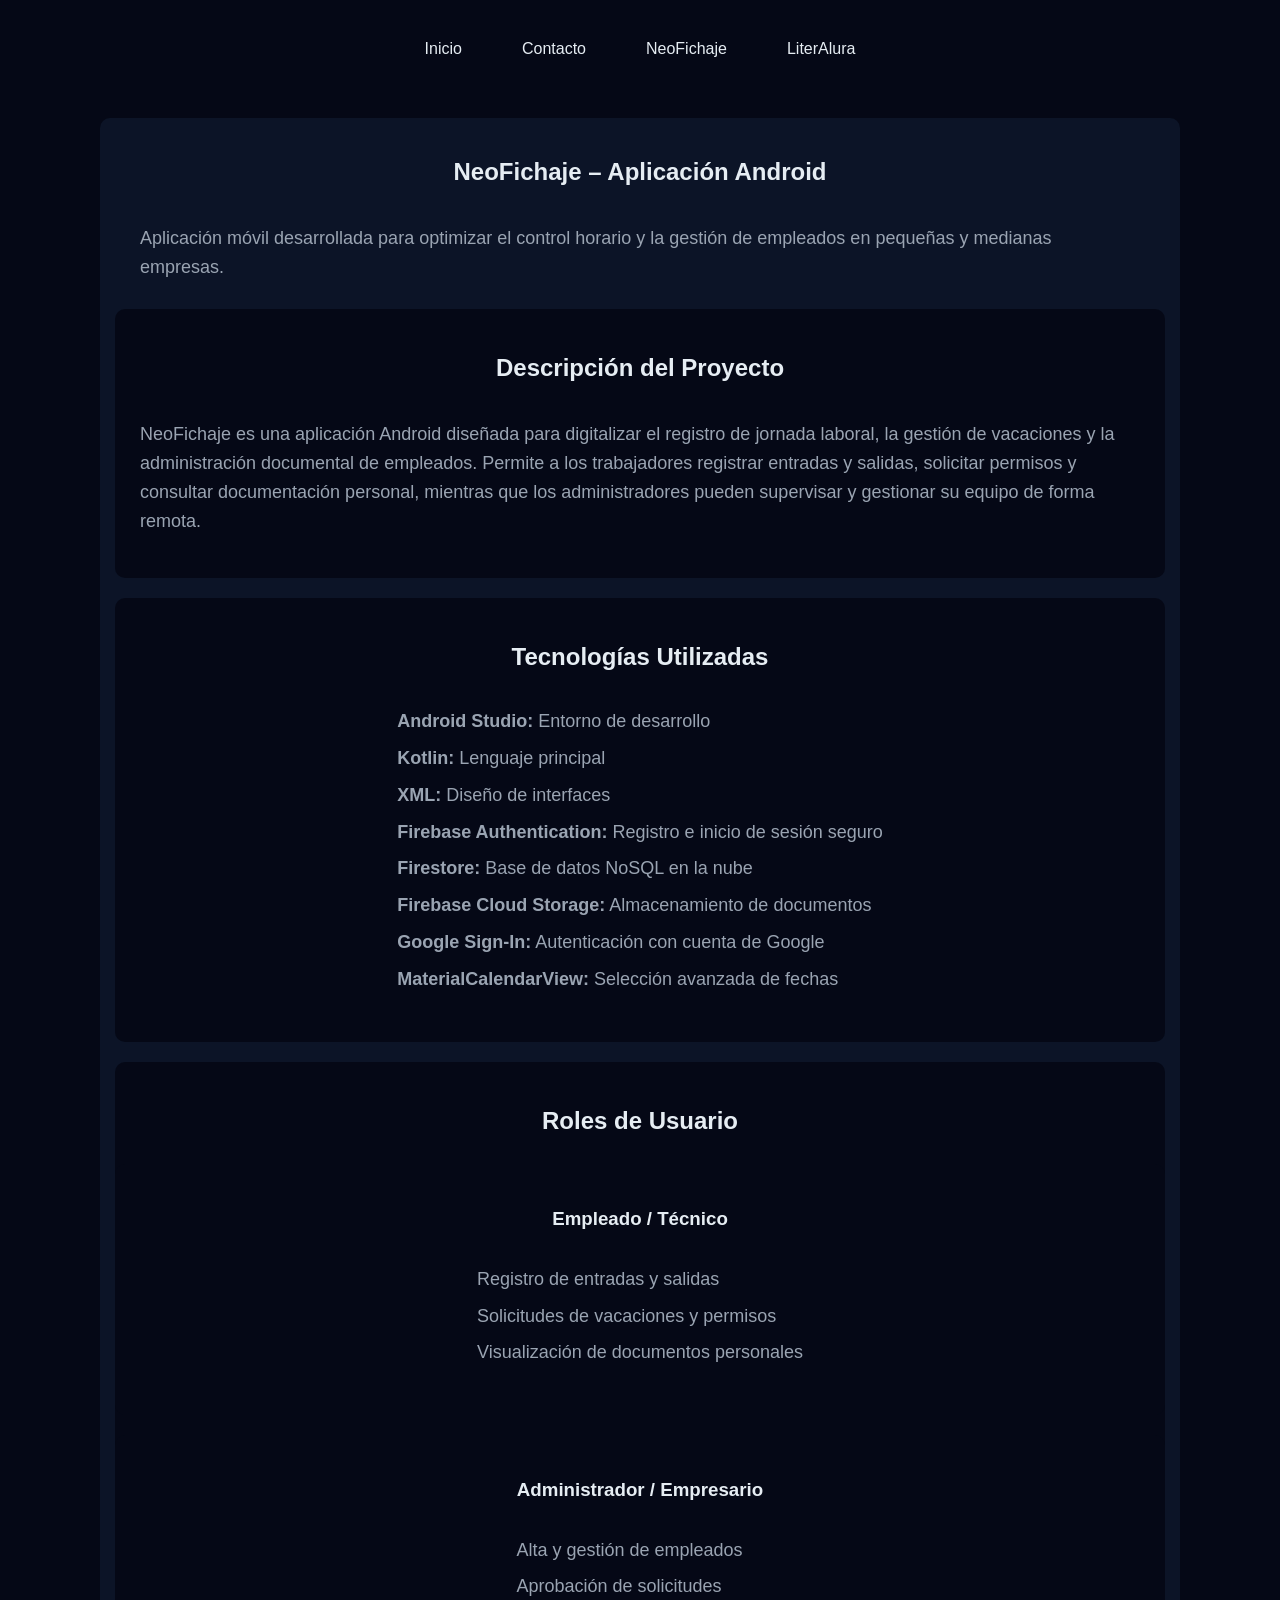
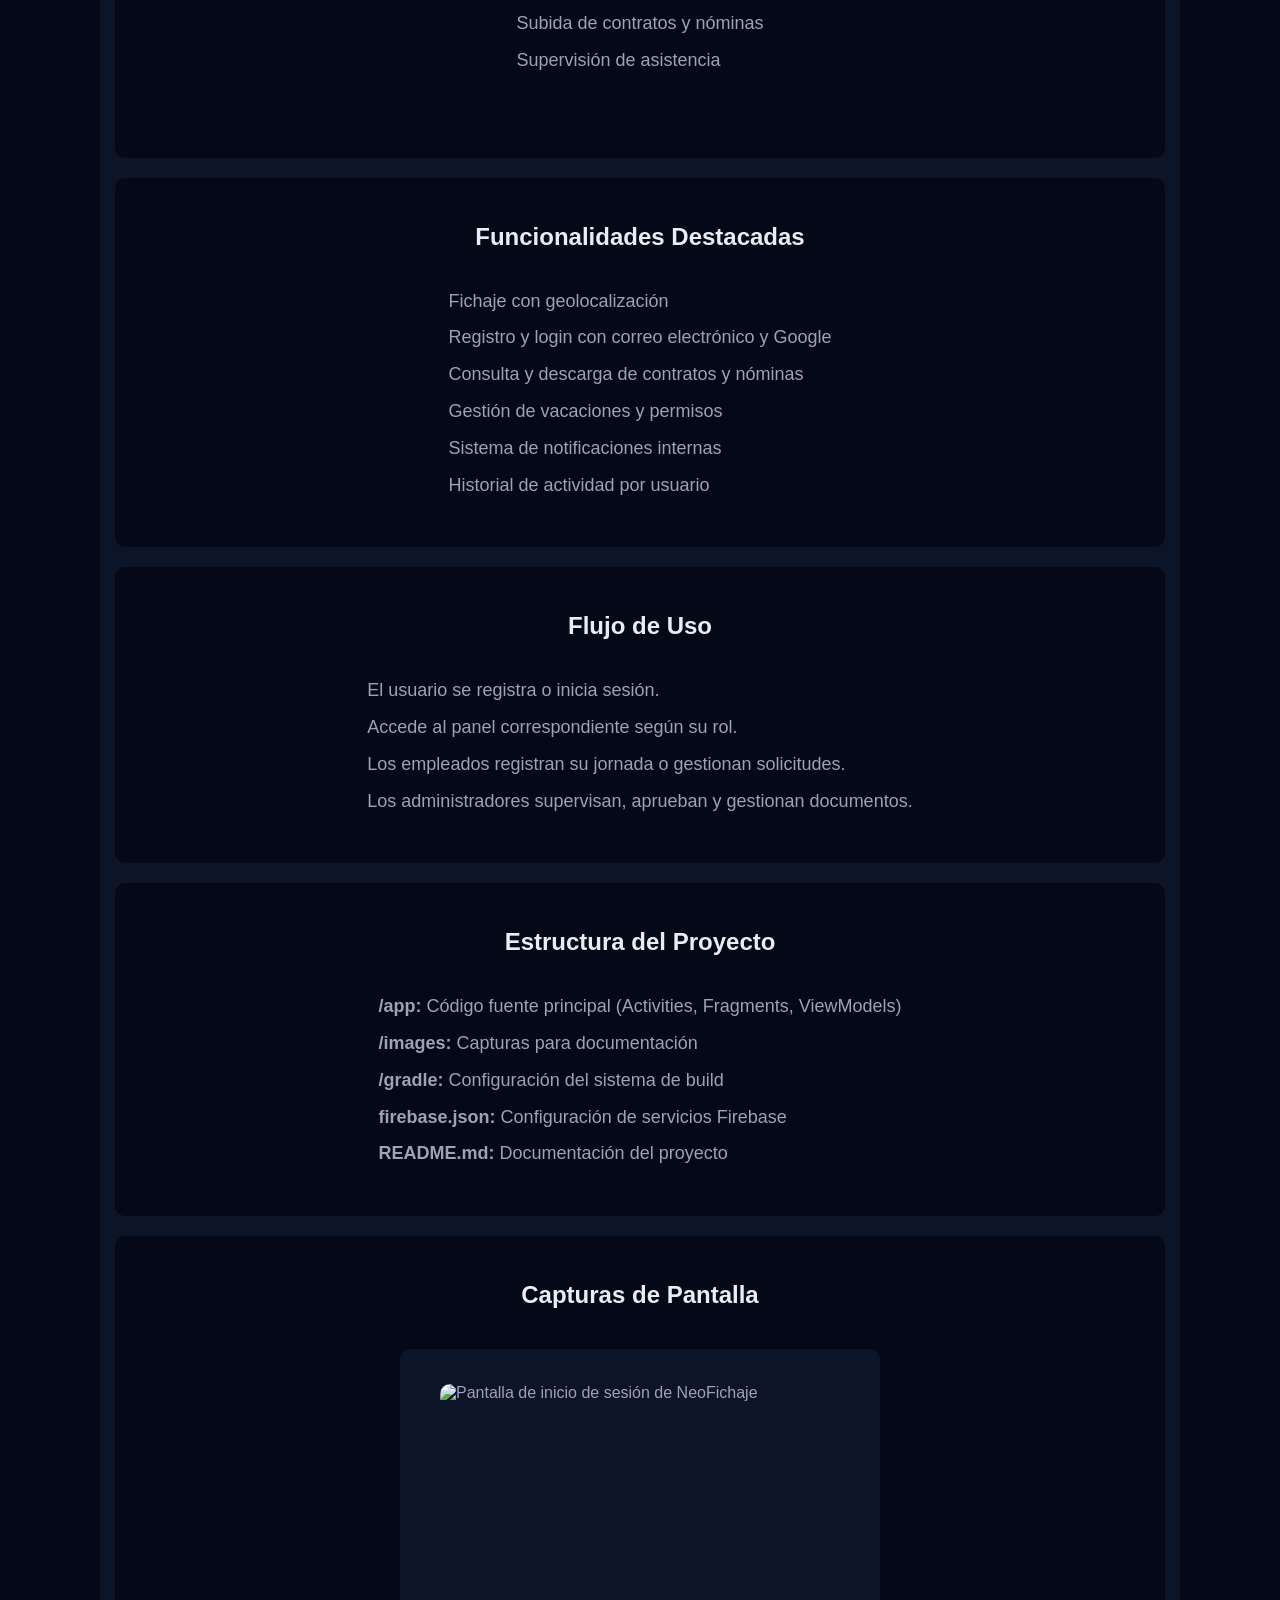
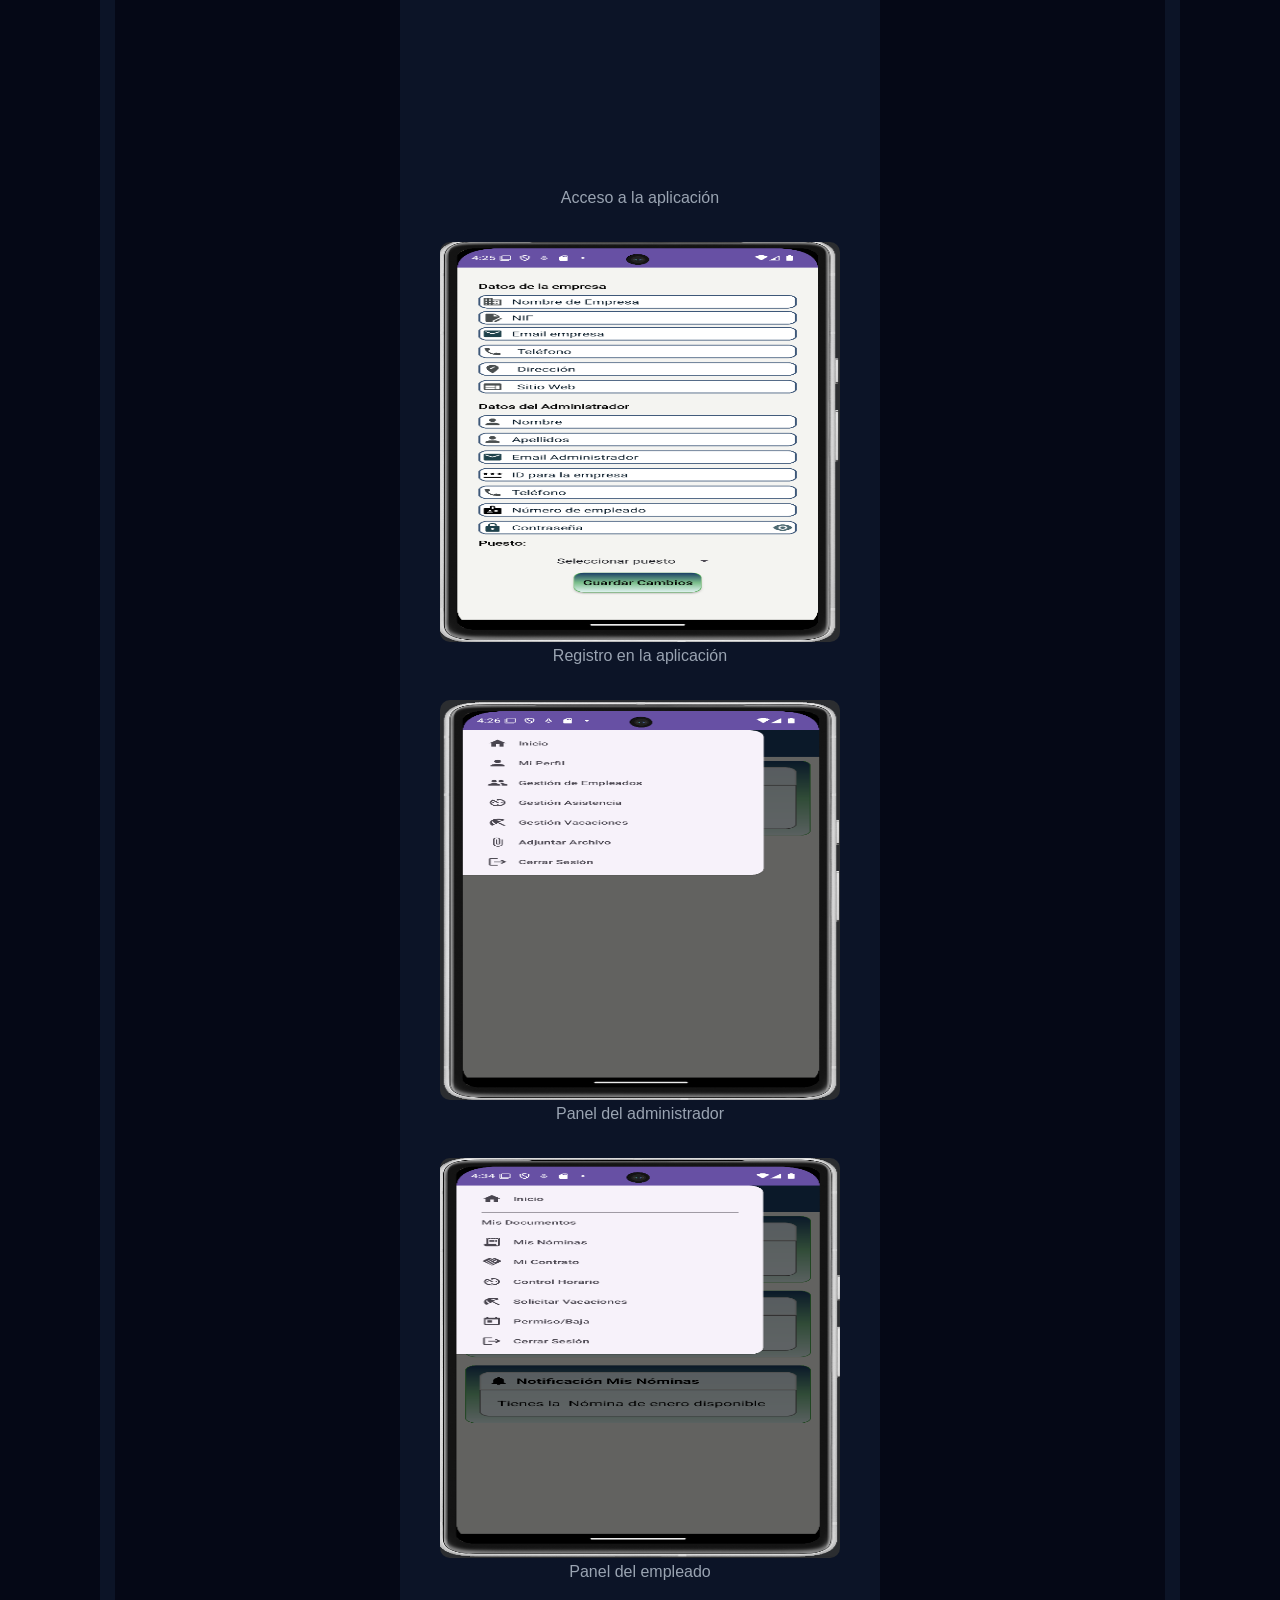
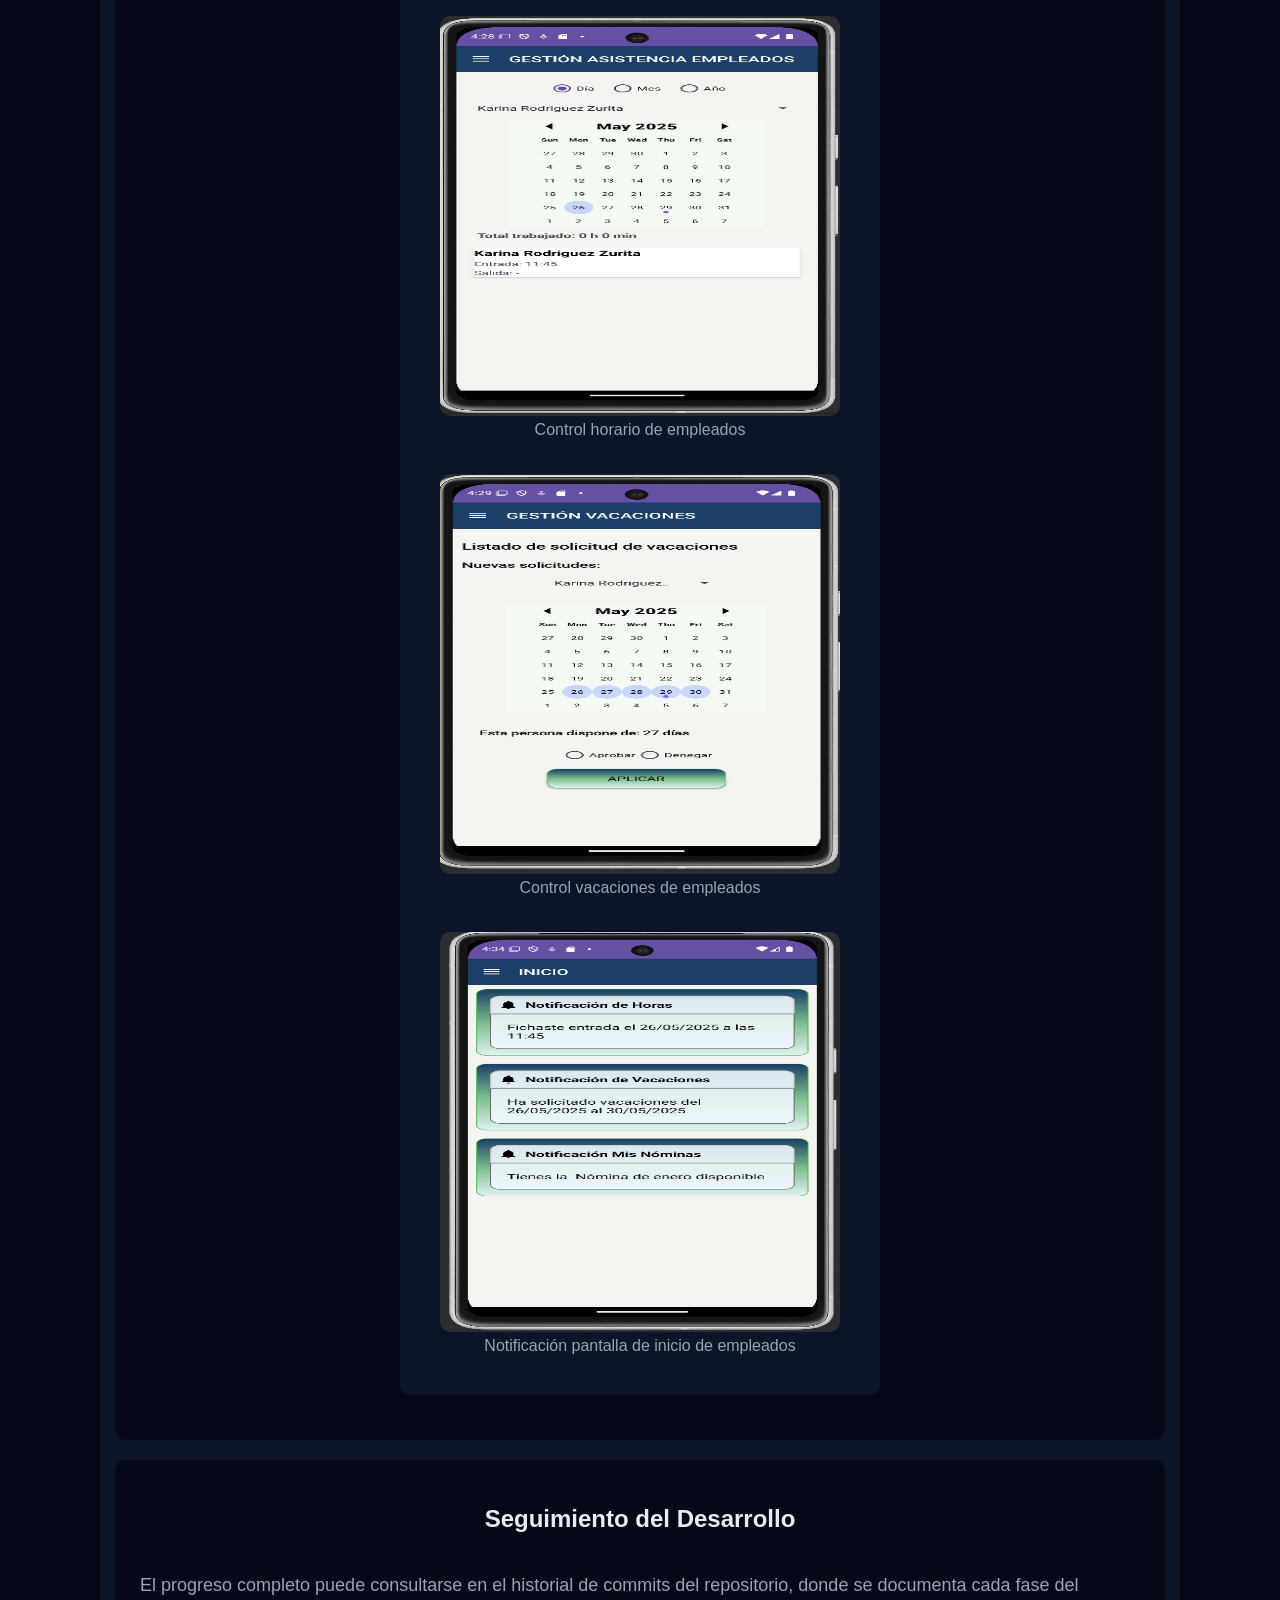
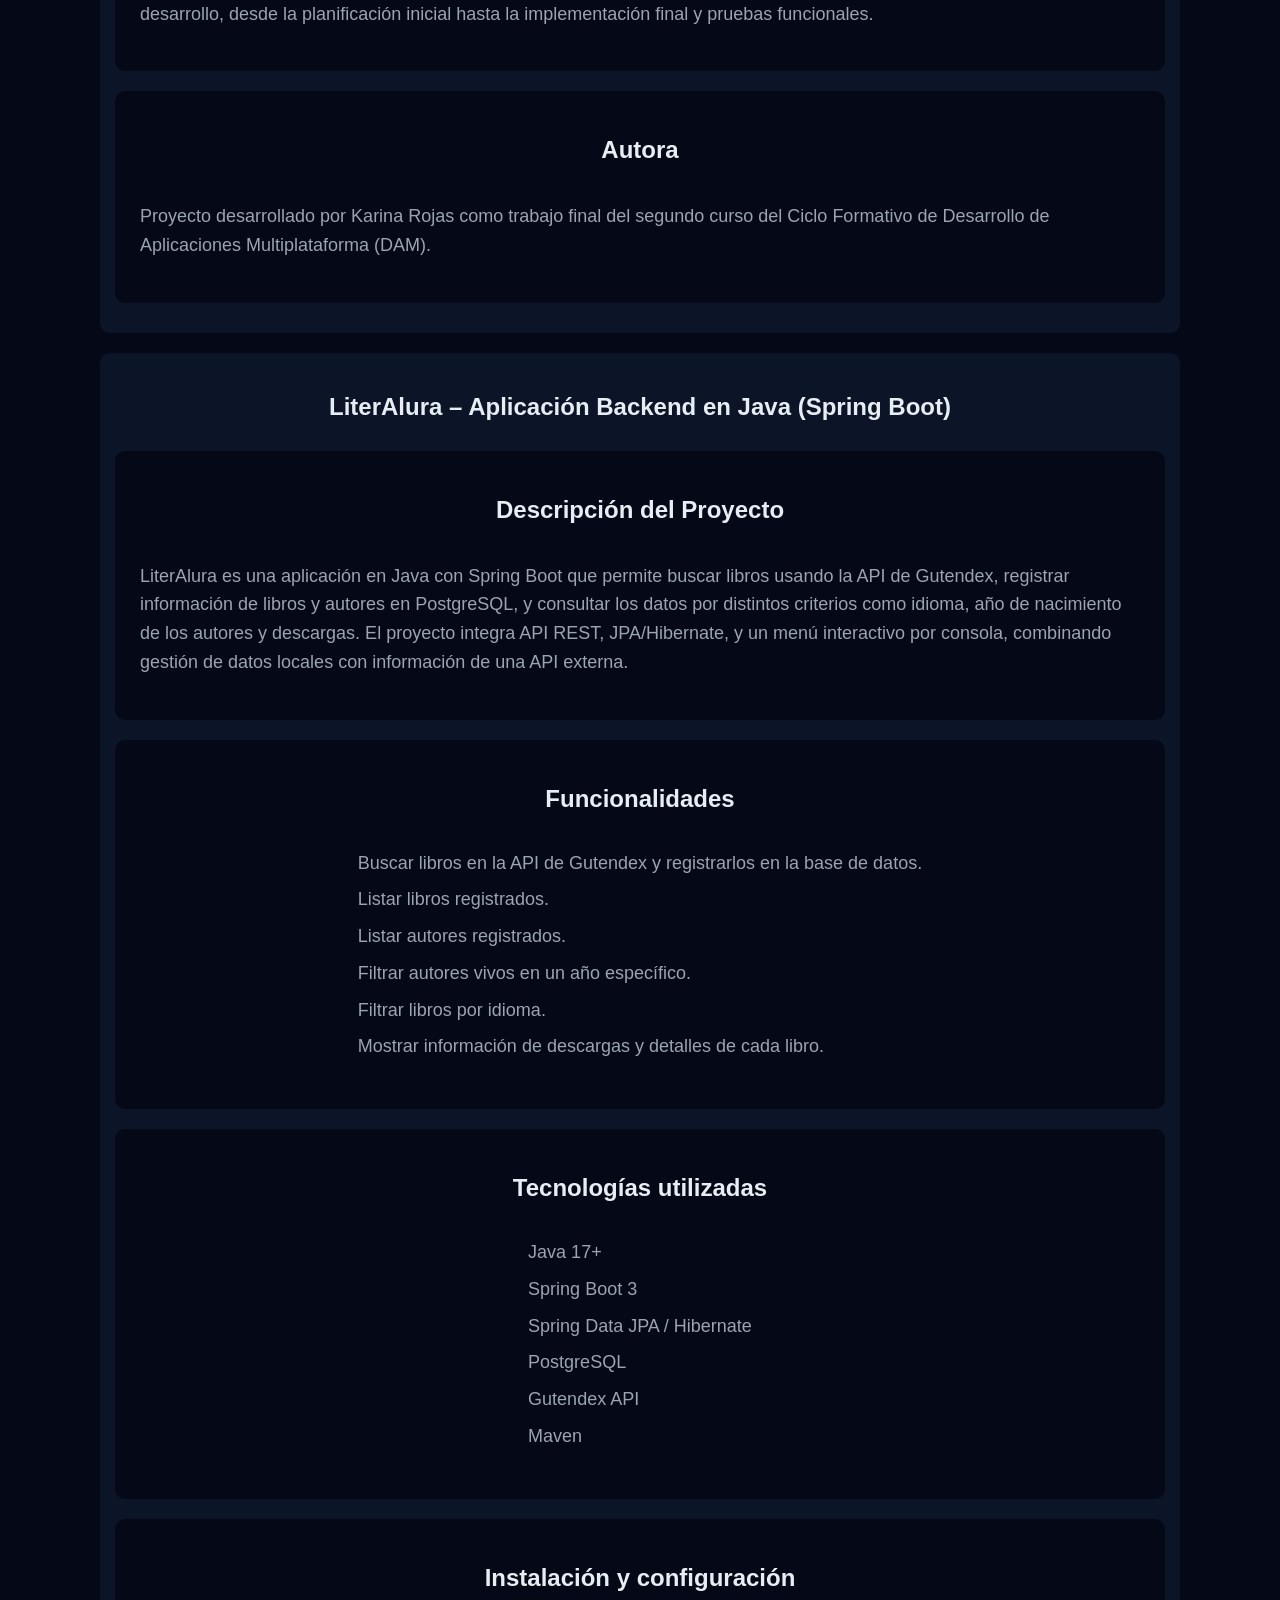
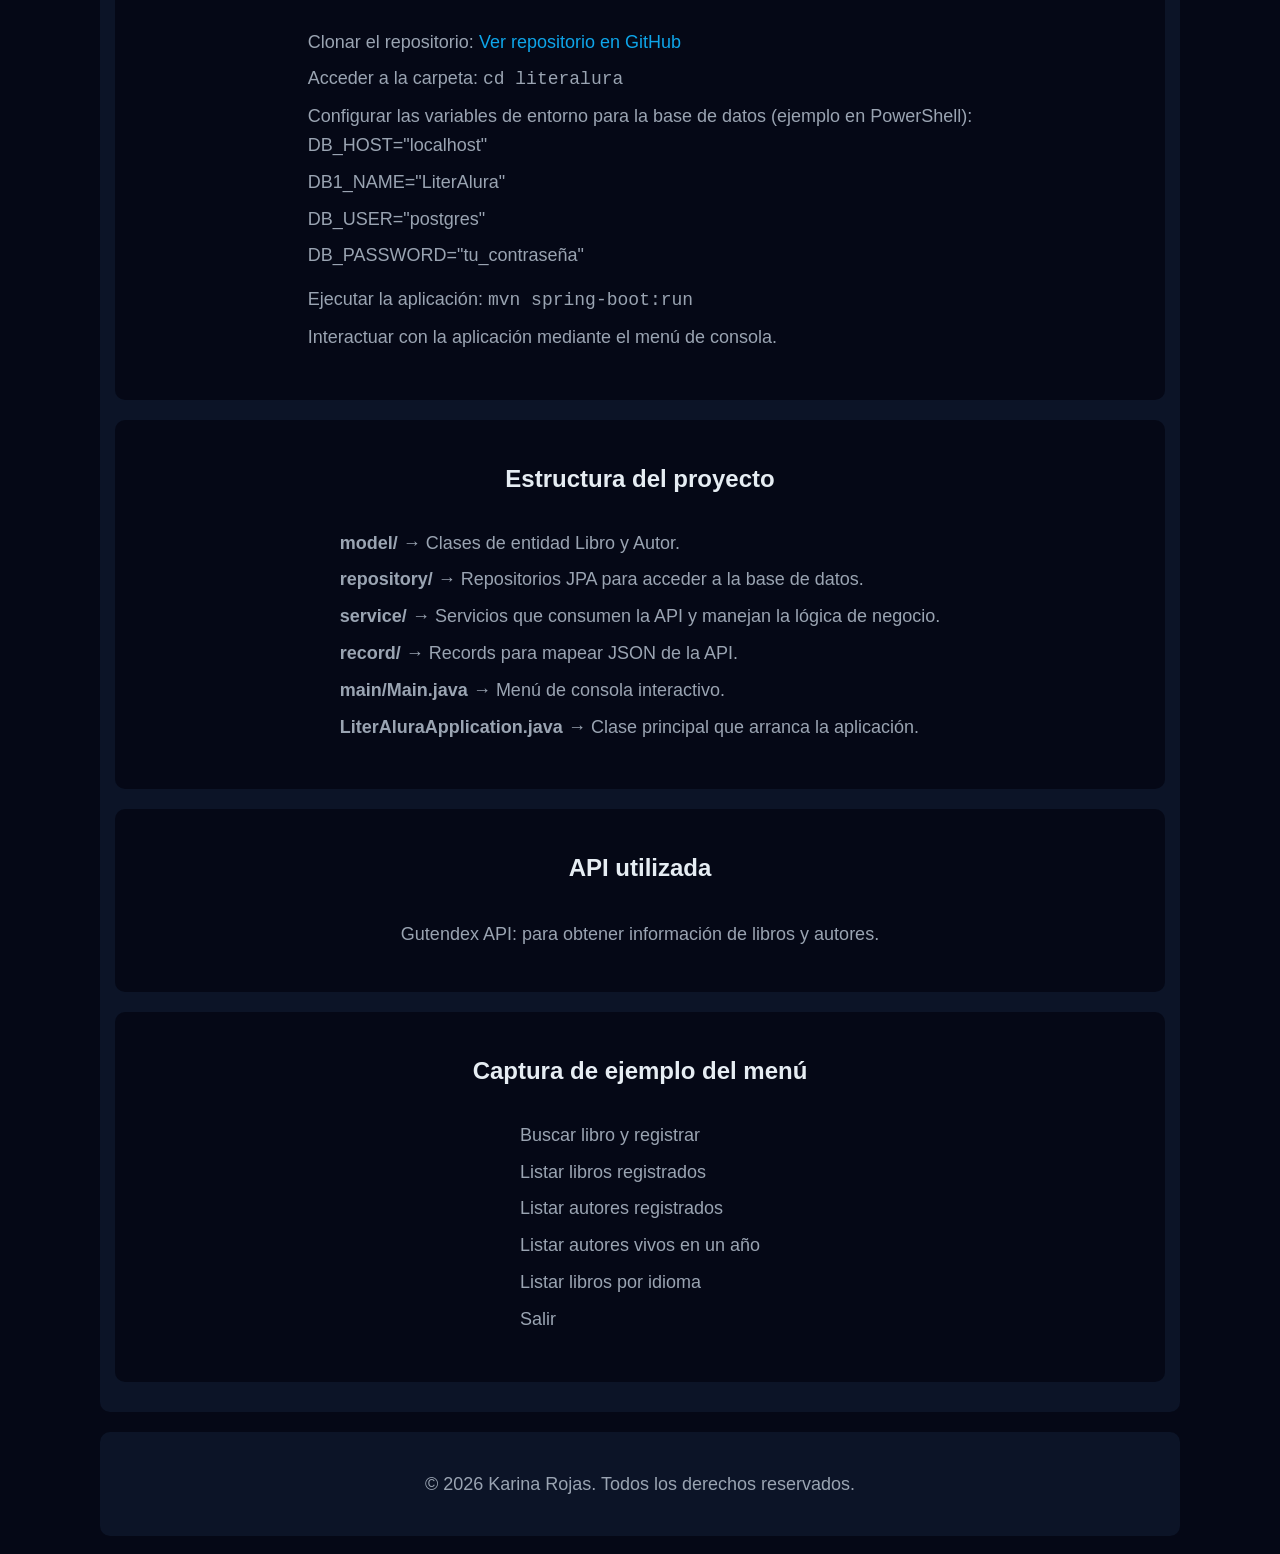
==== pages/proyectos.html @ 6fbc6f83 "Modified index.html and style.css; added assets and pages" ====
<!DOCTYPE html>
<html lang="es">

<head>
    <meta charset="UTF-8">
    <meta name="viewport" content="width=device-width, initial-scale=1.0">
    <link rel="stylesheet" href="../pages/proyectos.css">
    <title>Proyectos | NeoFichaje</title>
</head>

<body>
    <header>
        <nav>
            <a href="../index.html">Inicio</a>
            <a href="../index.html#contacto">Contacto</a>
            <a href="#neoFichaje">NeoFichaje</a>
            <a href="#literAlura">LiterAlura</a>
        </nav>
    </header>
    <main>
        <article id="neoFichaje" class="content">
            <h1>NeoFichaje – Aplicación Android</h1>
            <p>
                Aplicación móvil desarrollada para optimizar el control horario y la gestión de empleados
                en pequeñas y medianas empresas.
            </p>
            <section>
                <h2>Descripción del Proyecto</h2>
                <p>
                    NeoFichaje es una aplicación Android diseñada para digitalizar el registro de jornada laboral,
                    la gestión de vacaciones y la administración documental de empleados.
                    Permite a los trabajadores registrar entradas y salidas, solicitar permisos
                    y consultar documentación personal, mientras que los administradores pueden
                    supervisar y gestionar su equipo de forma remota.
                </p>
            </section>
            <section>
                <h2>Tecnologías Utilizadas</h2>
                <ul>
                    <li><strong>Android Studio:</strong> Entorno de desarrollo</li>
                    <li><strong>Kotlin:</strong> Lenguaje principal</li>
                    <li><strong>XML:</strong> Diseño de interfaces</li>
                    <li><strong>Firebase Authentication:</strong> Registro e inicio de sesión seguro</li>
                    <li><strong>Firestore:</strong> Base de datos NoSQL en la nube</li>
                    <li><strong>Firebase Cloud Storage:</strong> Almacenamiento de documentos</li>
                    <li><strong>Google Sign-In:</strong> Autenticación con cuenta de Google</li>
                    <li><strong>MaterialCalendarView:</strong> Selección avanzada de fechas</li>
                </ul>
            </section>

            <section>
                <h2>Roles de Usuario</h2>

                <section>
                    <h3>Empleado / Técnico</h3>
                    <ul>
                        <li>Registro de entradas y salidas</li>
                        <li>Solicitudes de vacaciones y permisos</li>
                        <li>Visualización de documentos personales</li>
                    </ul>
                </section>

                <section>
                    <h3>Administrador / Empresario</h3>
                    <ul>
                        <li>Alta y gestión de empleados</li>
                        <li>Aprobación de solicitudes</li>
                        <li>Subida de contratos y nóminas</li>
                        <li>Supervisión de asistencia</li>
                    </ul>
                </section>
            </section>

            <section>
                <h2>Funcionalidades Destacadas</h2>
                <ul>
                    <li>Fichaje con geolocalización</li>
                    <li>Registro y login con correo electrónico y Google</li>
                    <li>Consulta y descarga de contratos y nóminas</li>
                    <li>Gestión de vacaciones y permisos</li>
                    <li>Sistema de notificaciones internas</li>
                    <li>Historial de actividad por usuario</li>
                </ul>
            </section>

            <section>
                <h2>Flujo de Uso</h2>
                <ol>
                    <li>El usuario se registra o inicia sesión.</li>
                    <li>Accede al panel correspondiente según su rol.</li>
                    <li>Los empleados registran su jornada o gestionan solicitudes.</li>
                    <li>Los administradores supervisan, aprueban y gestionan documentos.</li>
                </ol>
            </section>

            <section>
                <h2>Estructura del Proyecto</h2>
                <ul>
                    <li><strong>/app:</strong> Código fuente principal (Activities, Fragments, ViewModels)</li>
                    <li><strong>/images:</strong> Capturas para documentación</li>
                    <li><strong>/gradle:</strong> Configuración del sistema de build</li>
                    <li><strong>firebase.json:</strong> Configuración de servicios Firebase</li>
                    <li><strong>README.md:</strong> Documentación del proyecto</li>
                </ul>
            </section>

            <section class="capturas">
                <h2>Capturas de Pantalla</h2>
                <article>
                    <figure>
                        <img src="../assets/login.png" alt="Pantalla de inicio de sesión de NeoFichaje">
                        <figcaption>Acceso a la aplicación</figcaption>
                    </figure>

                    <figure>
                        <img src="../assets/registro.png" alt="Pantalla de registro NeoFichaje">
                        <figcaption>Registro en la aplicación</figcaption>
                    </figure>

                    <figure>
                        <img src="../assets/menuEmpresario.png" alt="Panel de usuario administrador">
                        <figcaption>Panel del administrador</figcaption>
                    </figure>

                    <figure>
                        <img src="../assets/menuEmpleado.png" alt="Panel de usuario empleado">
                        <figcaption>Panel del empleado</figcaption>
                    </figure>

                    <figure>
                        <img src="../assets/gestionAsistencia.png" alt="Pantalla de control horario">
                        <figcaption>Control horario de empleados</figcaption>
                    </figure>

                    <figure>
                        <img src="../assets/gestionVacaciones.png" alt="Pantalla de control vacaciones">
                        <figcaption>Control vacaciones de empleados</figcaption>
                    </figure>

                    <figure>
                        <img src="../assets/inicioEmpleado.png" alt="Pantalla inicio empleados">
                        <figcaption>Notificación pantalla de inicio de empleados</figcaption>
                    </figure>
                </article>

            </section>

            <section>
                <h2>Seguimiento del Desarrollo</h2>
                <p>
                    El progreso completo puede consultarse en el historial de commits del repositorio,
                    donde se documenta cada fase del desarrollo, desde la planificación inicial
                    hasta la implementación final y pruebas funcionales.
                </p>
            </section>

            <section>
                <h2>Autora</h2>
                <p>
                    Proyecto desarrollado por Karina Rojas como trabajo final del segundo curso
                    del Ciclo Formativo de Desarrollo de Aplicaciones Multiplataforma (DAM).
                </p>
            </section>
        </article>

        <article id="literAlura" class="content">
            <h1>LiterAlura – Aplicación Backend en Java (Spring Boot)</h1>
            <section>
                <h2>Descripción del Proyecto</h2>
                <p>
                    LiterAlura es una aplicación en Java con Spring Boot que permite buscar libros
                    usando la API de Gutendex, registrar información de libros y autores en PostgreSQL,
                    y consultar los datos por distintos criterios como idioma,
                    año de nacimiento de los autores y descargas. El proyecto integra API REST,
                    JPA/Hibernate, y un menú interactivo por consola,
                    combinando gestión de datos locales con información de una API externa.
                </p>
            </section>

            <section>
                <h2>Funcionalidades</h2>
                <ul>
                    <li>Buscar libros en la API de Gutendex y registrarlos en la base de datos.</li>
                    <li>Listar libros registrados.</li>
                    <li>Listar autores registrados.</li>
                    <li>Filtrar autores vivos en un año específico.</li>
                    <li>Filtrar libros por idioma.</li>
                    <li>Mostrar información de descargas y detalles de cada libro.</li>
                </ul>
            </section>

            <section>
                <h2>Tecnologías utilizadas</h2>
                <ul>
                    <li>Java 17+</li>
                    <li>Spring Boot 3</li>
                    <li>Spring Data JPA / Hibernate</li>
                    <li>PostgreSQL</li>
                    <li>Gutendex API</li>
                    <li>Maven</li>
                </ul>
            </section>

            <section>
                <h2>Instalación y configuración</h2>
                <ol>
                    <li>Clonar el repositorio:
                        <a href="https://github.com/KarinaRojasDev/LiterAlura.git" target="_blank" rel="noopener">Ver
                            repositorio en GitHub</a>
                    </li>
                    <li>Acceder a la carpeta:
                        <code>cd literalura</code>
                    </li>
                    <li>Configurar las variables de entorno para la base de datos (ejemplo en PowerShell):
                        <ul>
                            <li>DB_HOST="localhost"</li>
                            <li>DB1_NAME="LiterAlura"</li>
                            <li>DB_USER="postgres"</li>
                            <li>DB_PASSWORD="tu_contraseña"</li>
                        </ul>
                    </li>
                    <li>Ejecutar la aplicación:
                        <code>mvn spring-boot:run</code>
                    </li>
                    <li>Interactuar con la aplicación mediante el menú de consola.</li>
                </ol>
            </section>

            <section>
                <h2>Estructura del proyecto</h2>
                <ul>
                    <li><strong>model/</strong> → Clases de entidad Libro y Autor.</li>
                    <li><strong>repository/</strong> → Repositorios JPA para acceder a la base de datos.</li>
                    <li><strong>service/</strong> → Servicios que consumen la API y manejan la lógica de negocio.</li>
                    <li><strong>record/</strong> → Records para mapear JSON de la API.</li>
                    <li><strong>main/Main.java</strong> → Menú de consola interactivo.</li>
                    <li><strong>LiterAluraApplication.java</strong> → Clase principal que arranca la aplicación.</li>
                </ul>
            </section>

            <section>
                <h2>API utilizada</h2>
                <p>Gutendex API: para obtener información de libros y autores.</p>
            </section>
            <section>
                <h2>Captura de ejemplo del menú</h2>
                <ul>
                    <li>Buscar libro y registrar</li>
                    <li>Listar libros registrados</li>
                    <li>Listar autores registrados</li>
                    <li>Listar autores vivos en un año</li>
                    <li>Listar libros por idioma</li>
                    <li>Salir</li>
                </ul>
            </section>
        </article>
        <footer>
            <p>© 2026 Karina Rojas. Todos los derechos reservados.</p>
        </footer>
    </main>
    <script src="./script.js"></script>
</body>
</html>
---- pages/proyectos.css ----
:root {
    --fondo-principal: #050816;
    --fondo-secundario: #0c1427;
    --color-principal: #0ea5e9;
    --color-secundario: #22d3ee;
    --rosa-acento: #ff2e88;
    --texto-principal: #e6edf3;
    --texto-suave: #9aa4b2;
}


body {
    background-color: var(--fondo-principal);
    color: var(--texto-suave);
    margin: 0;
    padding: 0;
    font-family: Arial, sans-serif;
}

h1,h2,h3,h4 {
    color: var(--texto-principal);
    text-align: center;
}

header nav {
    display: flex;
    justify-content: center;
    flex-wrap: wrap;
    background-color: var(--fondo-principal);
    padding: 10px 0;
}

header a {
    color: var(--texto-principal);
    text-decoration: none;
    padding: 30px;
    transition: 0.3s;
}

header a:hover {
    background-color: var(--color-secundario);
    color: var(--fondo-secundario);
    font-size: 18px;
    transition: .3s;
}

main article, footer{
    display: flex;
    flex-direction: column;
    align-items: center;
    justify-content: center;
    padding: 20px 40px;
    margin: 20px auto;
    border-radius: 10px;
    background-color: var(--fondo-secundario);
    max-width: 1000px;
    /* que no ocupe toda la pantalla en escritorio */
}

main article section {
    display: flex;
    flex-direction: column;
    justify-content: center;
    align-items: center;
    padding: 25px 25px;
    margin: 10px 0;
    border-radius: 10px;
    background-color: var(--fondo-principal);
    width: 100%;
}

p,main a,ul li,ol li {
    font-size: 18px;
    line-height: 1.6;
}

ul,ol {
    list-style: none;
    padding-left: 0;
    margin-bottom: 15px;
}

li {
    margin-bottom: 8px;
}

a {
    color: var(--color-principal);
    text-decoration: none;
    transition: 0.3s;
}

a:hover {
    color: var(--rosa-acento);
}


.capturas figure {
    display: flex;
    flex-direction: column;
    align-items: center;
    margin: 15px 0;
    
}

.capturas figure img {
    width: 400px;
    height: 400px;
    border-radius: 10px;
}

figcaption {
    margin: 5px;
    font-size: 16px;
    color: var(--texto-suave);
}


@media (max-width: 768px) {
    header nav {
        flex-direction: column;
    }

    main article {
        padding: 15px 20px;
    }

    main article section {
        padding: 10px 15px;
    }

    .capturas figure img {
        width: 250px;
        height: 250px;
    }
}
footer{
    text-align: center;
}
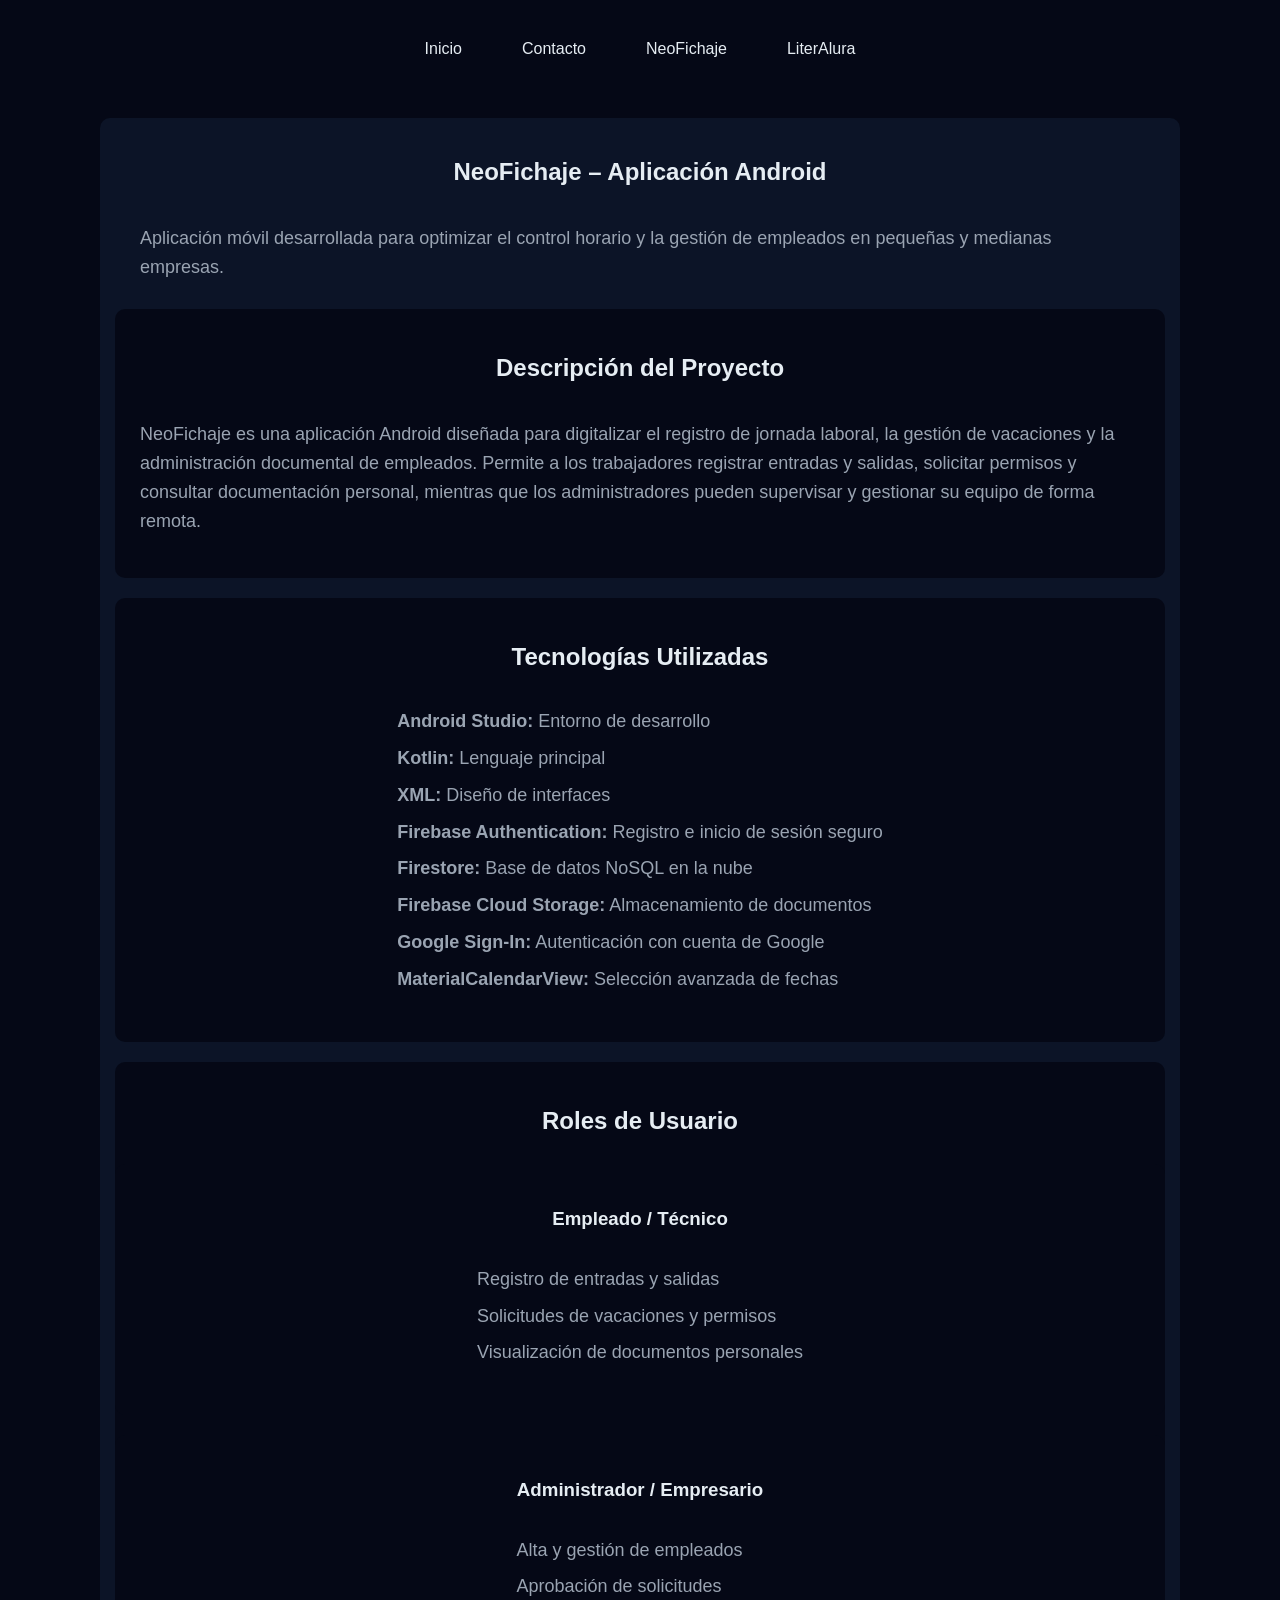
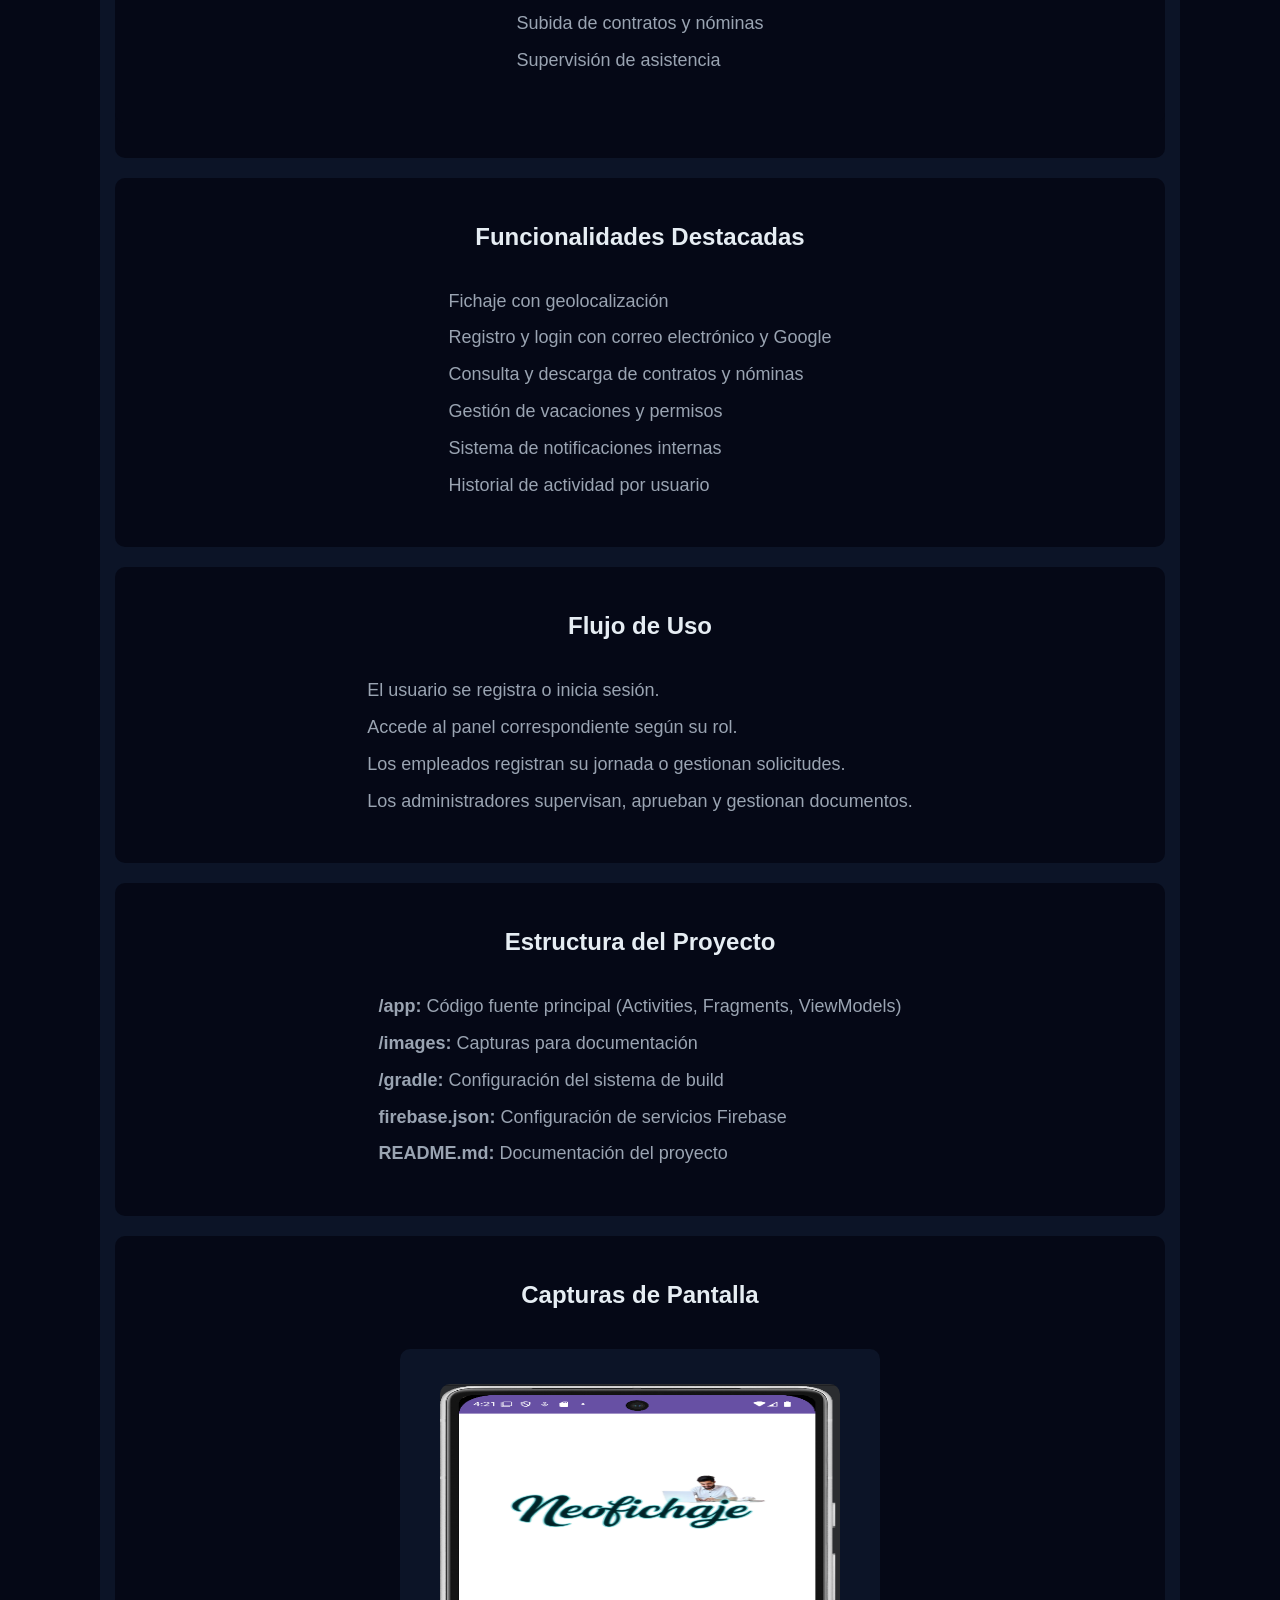
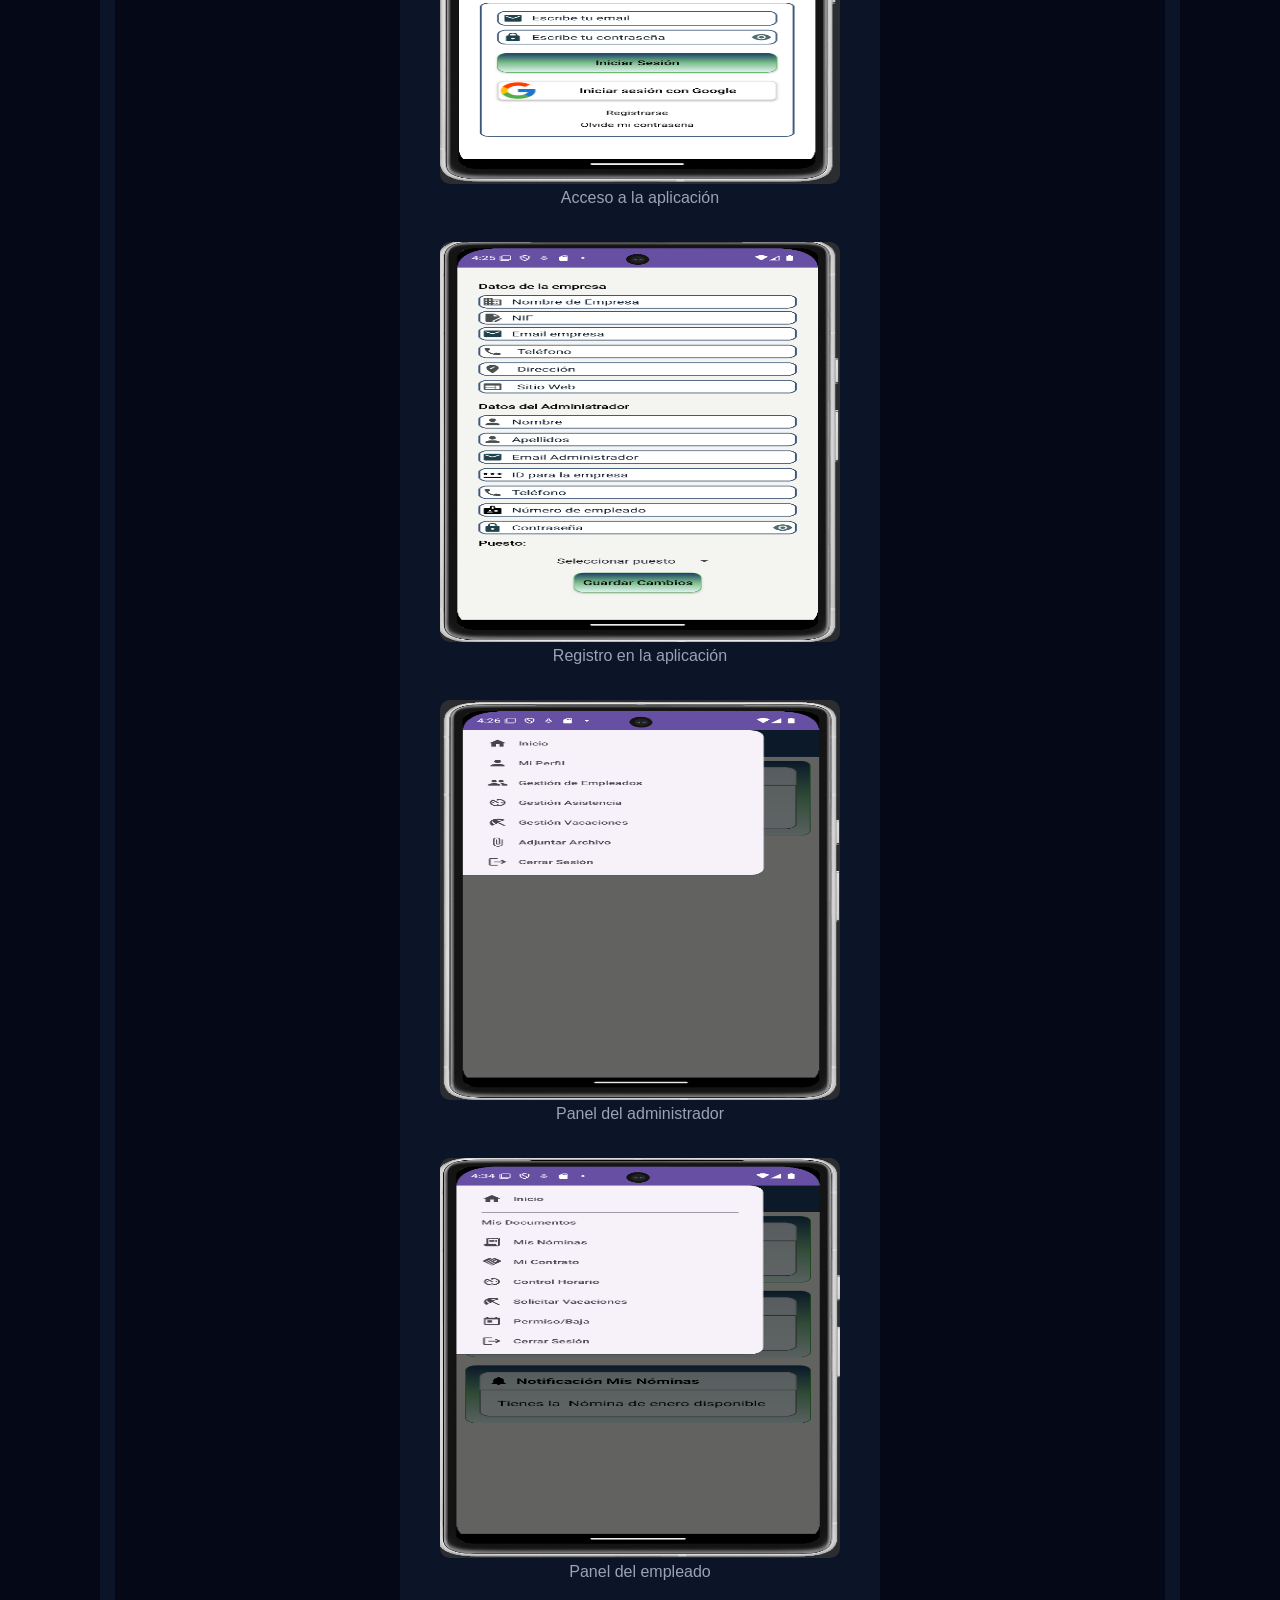
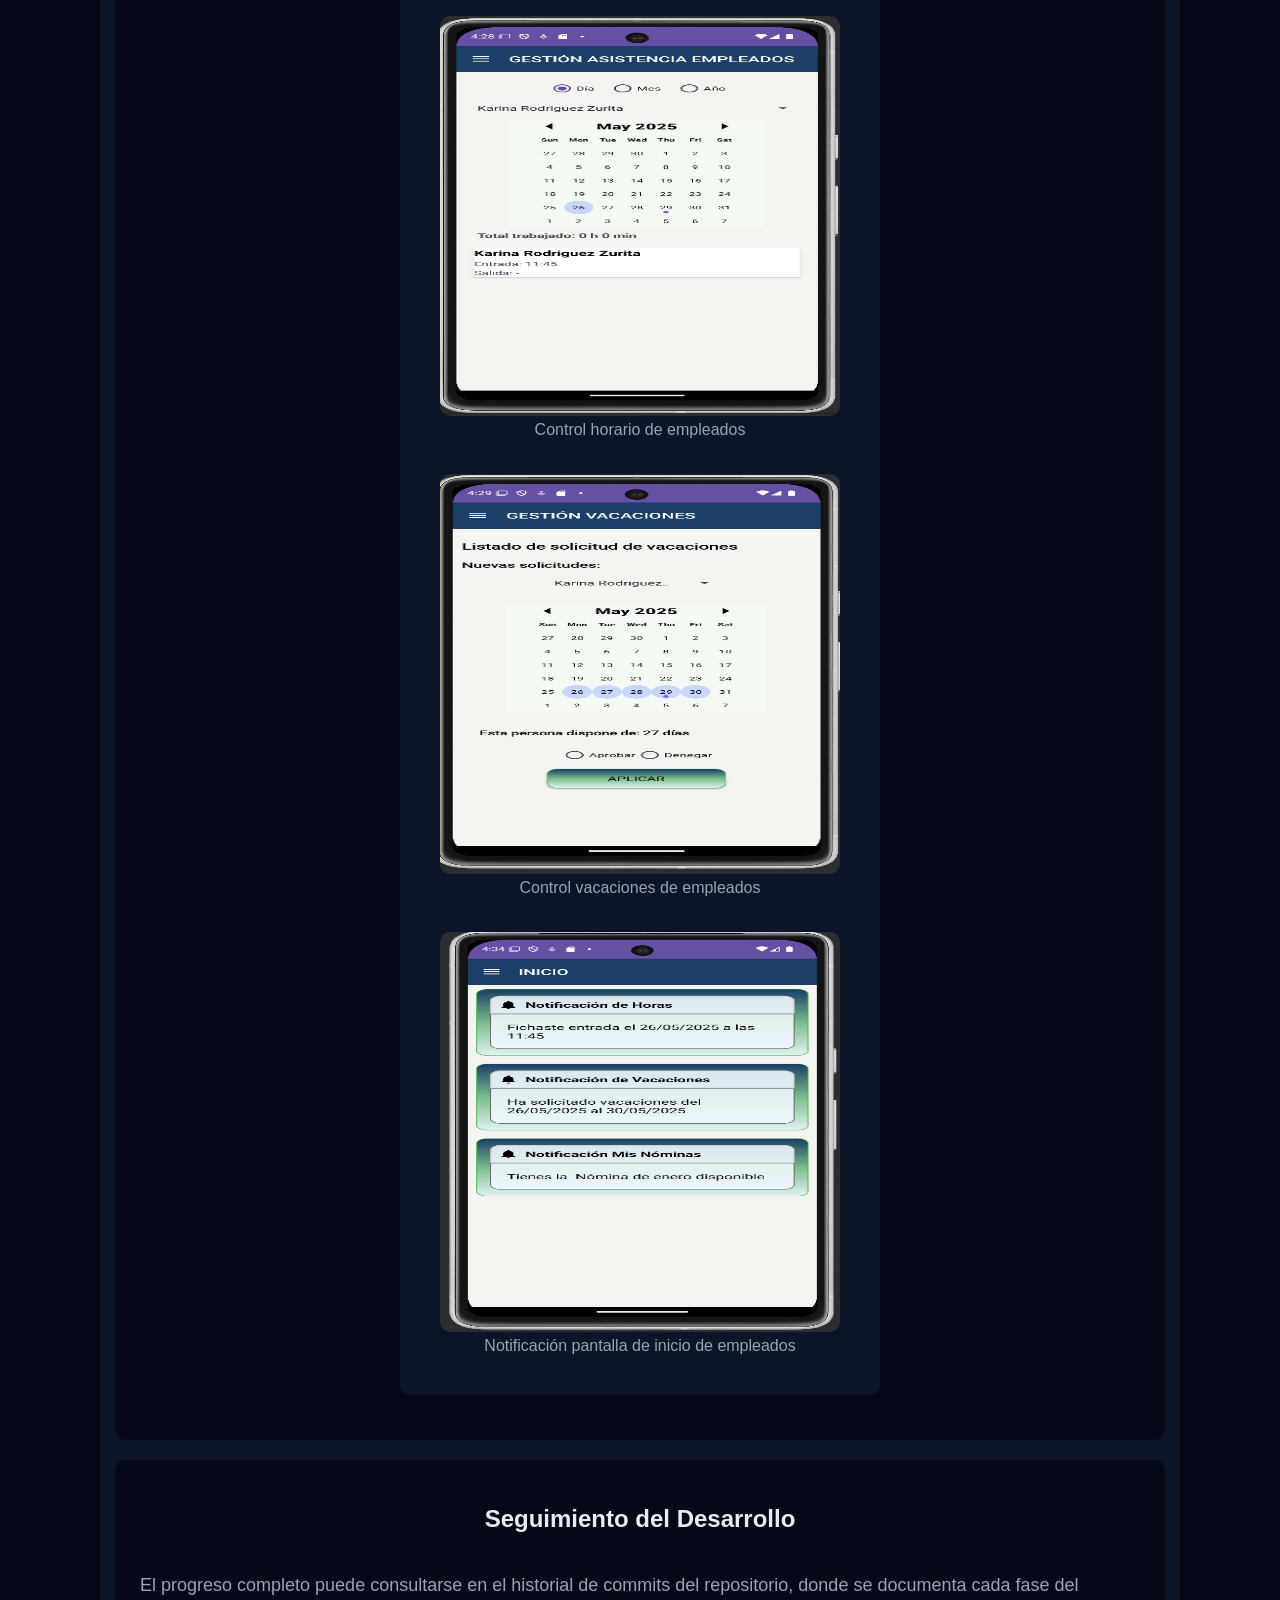
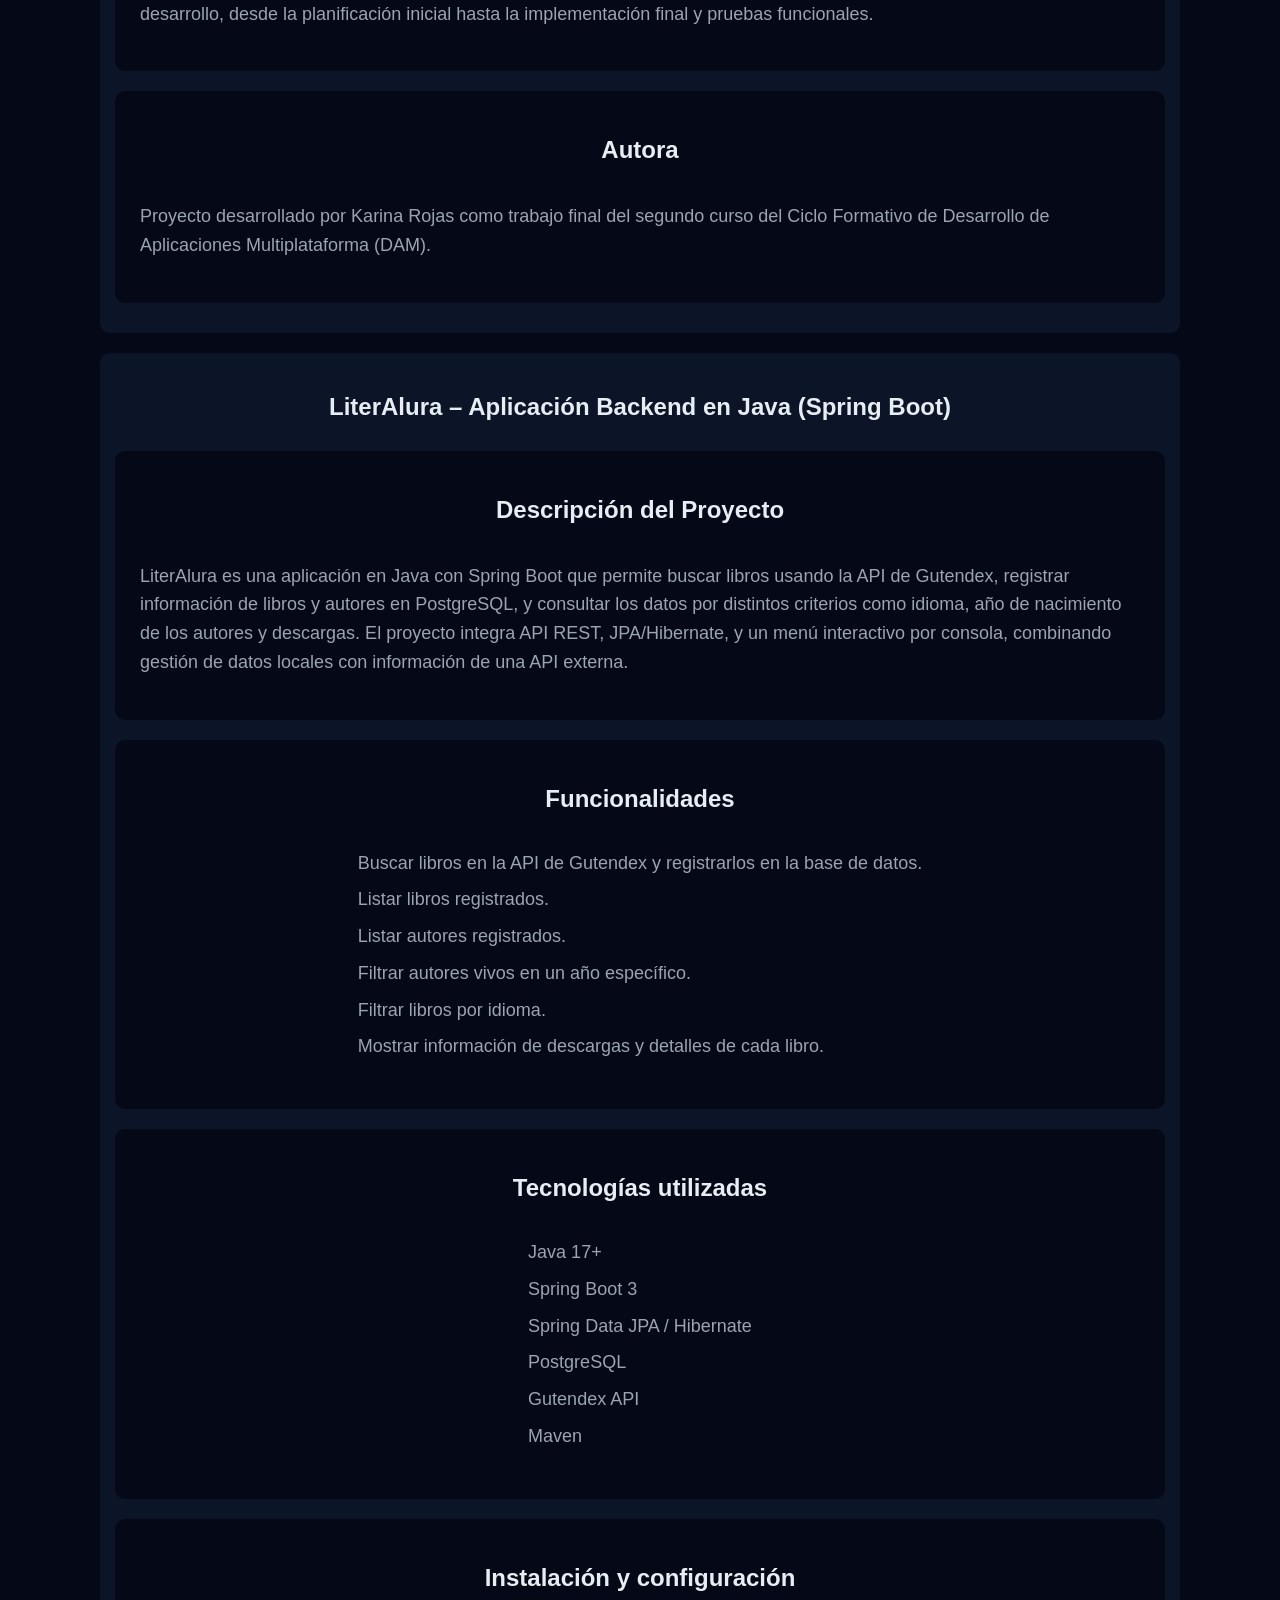
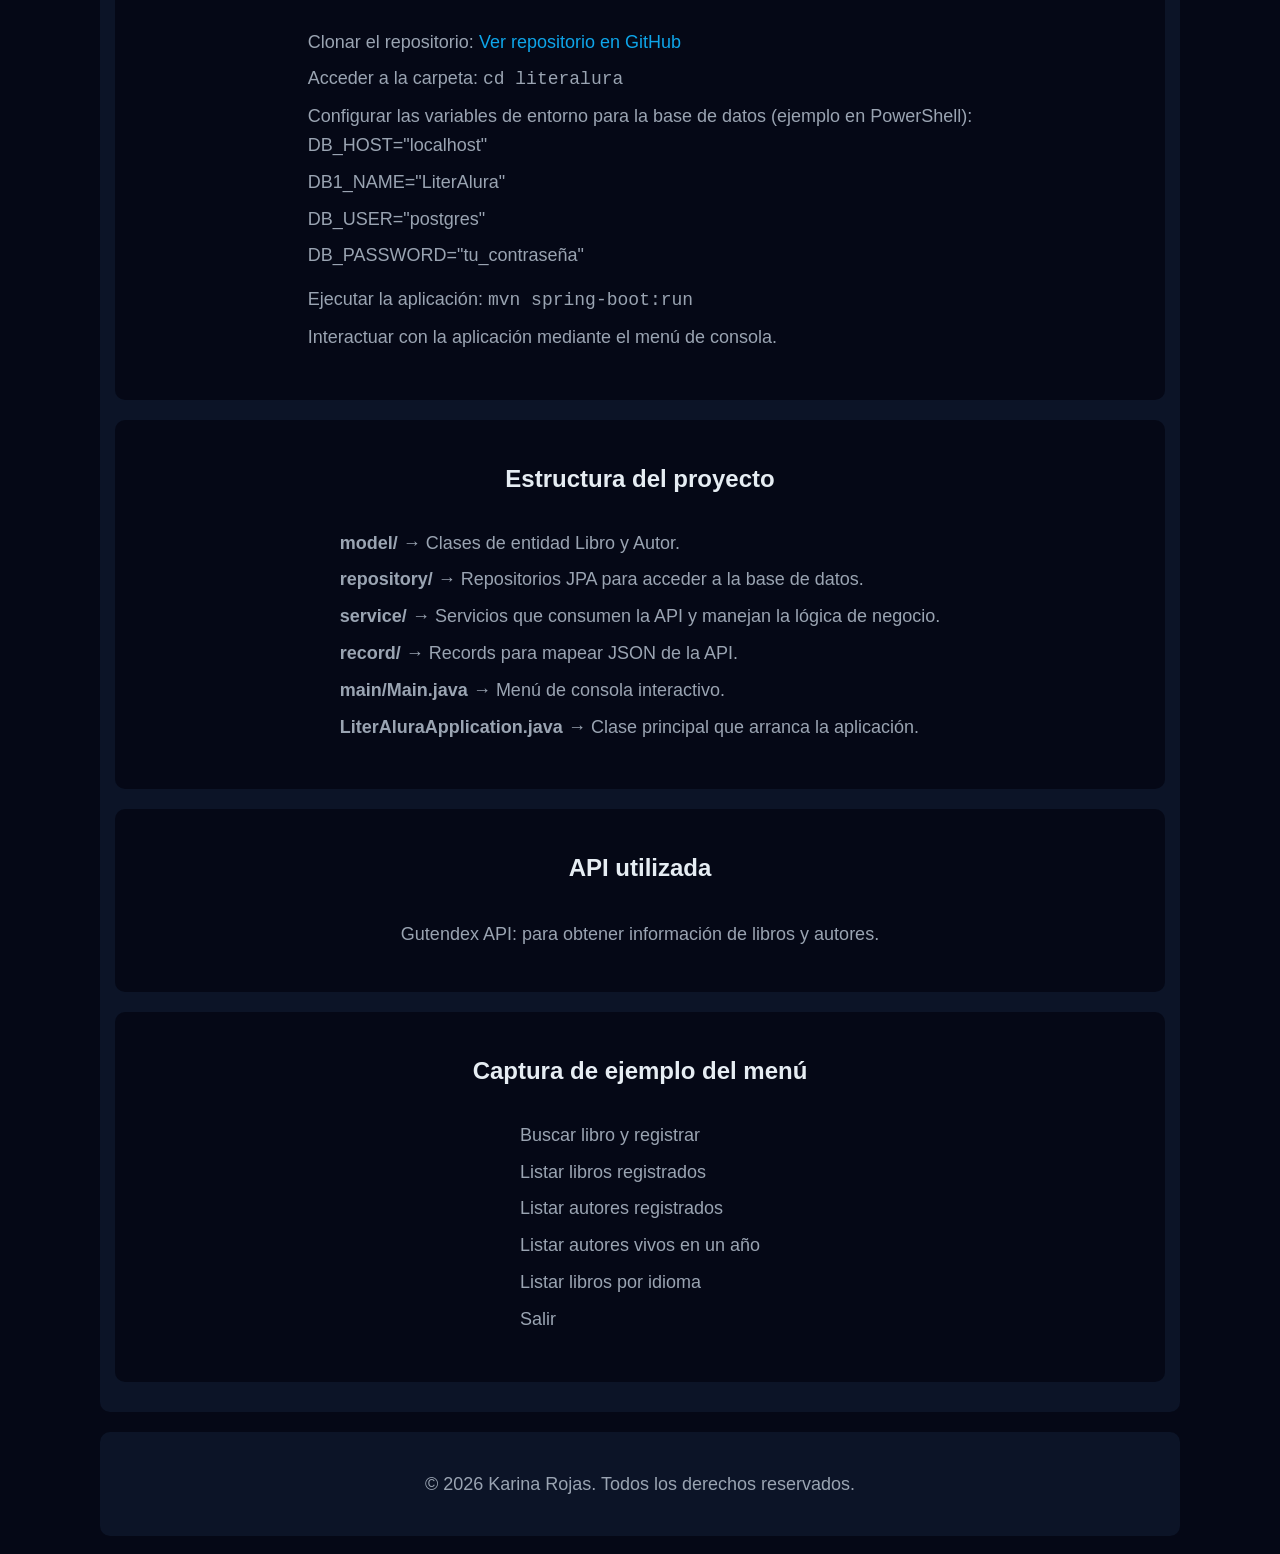
==== commit 98ba4a19: "Modificación de: index.html pages y style.css" ====
--- a/pages/proyectos.html
+++ b/pages/proyectos.html
@@ -106,7 +106,7 @@
 
             <section class="capturas">
                 <h2>Capturas de Pantalla</h2>
-                <article>
+                <article class="figure">
                     <figure>
                         <img src="../assets/login.png" alt="Pantalla de inicio de sesión de NeoFichaje">
                         <figcaption>Acceso a la aplicación</figcaption>
--- a/pages/proyectos.css
+++ b/pages/proyectos.css
@@ -137,4 +137,9 @@
 }
 footer{
     text-align: center;
+}
+
+.figure{
+    display: flex;
+    flex-wrap: wrap;
 }
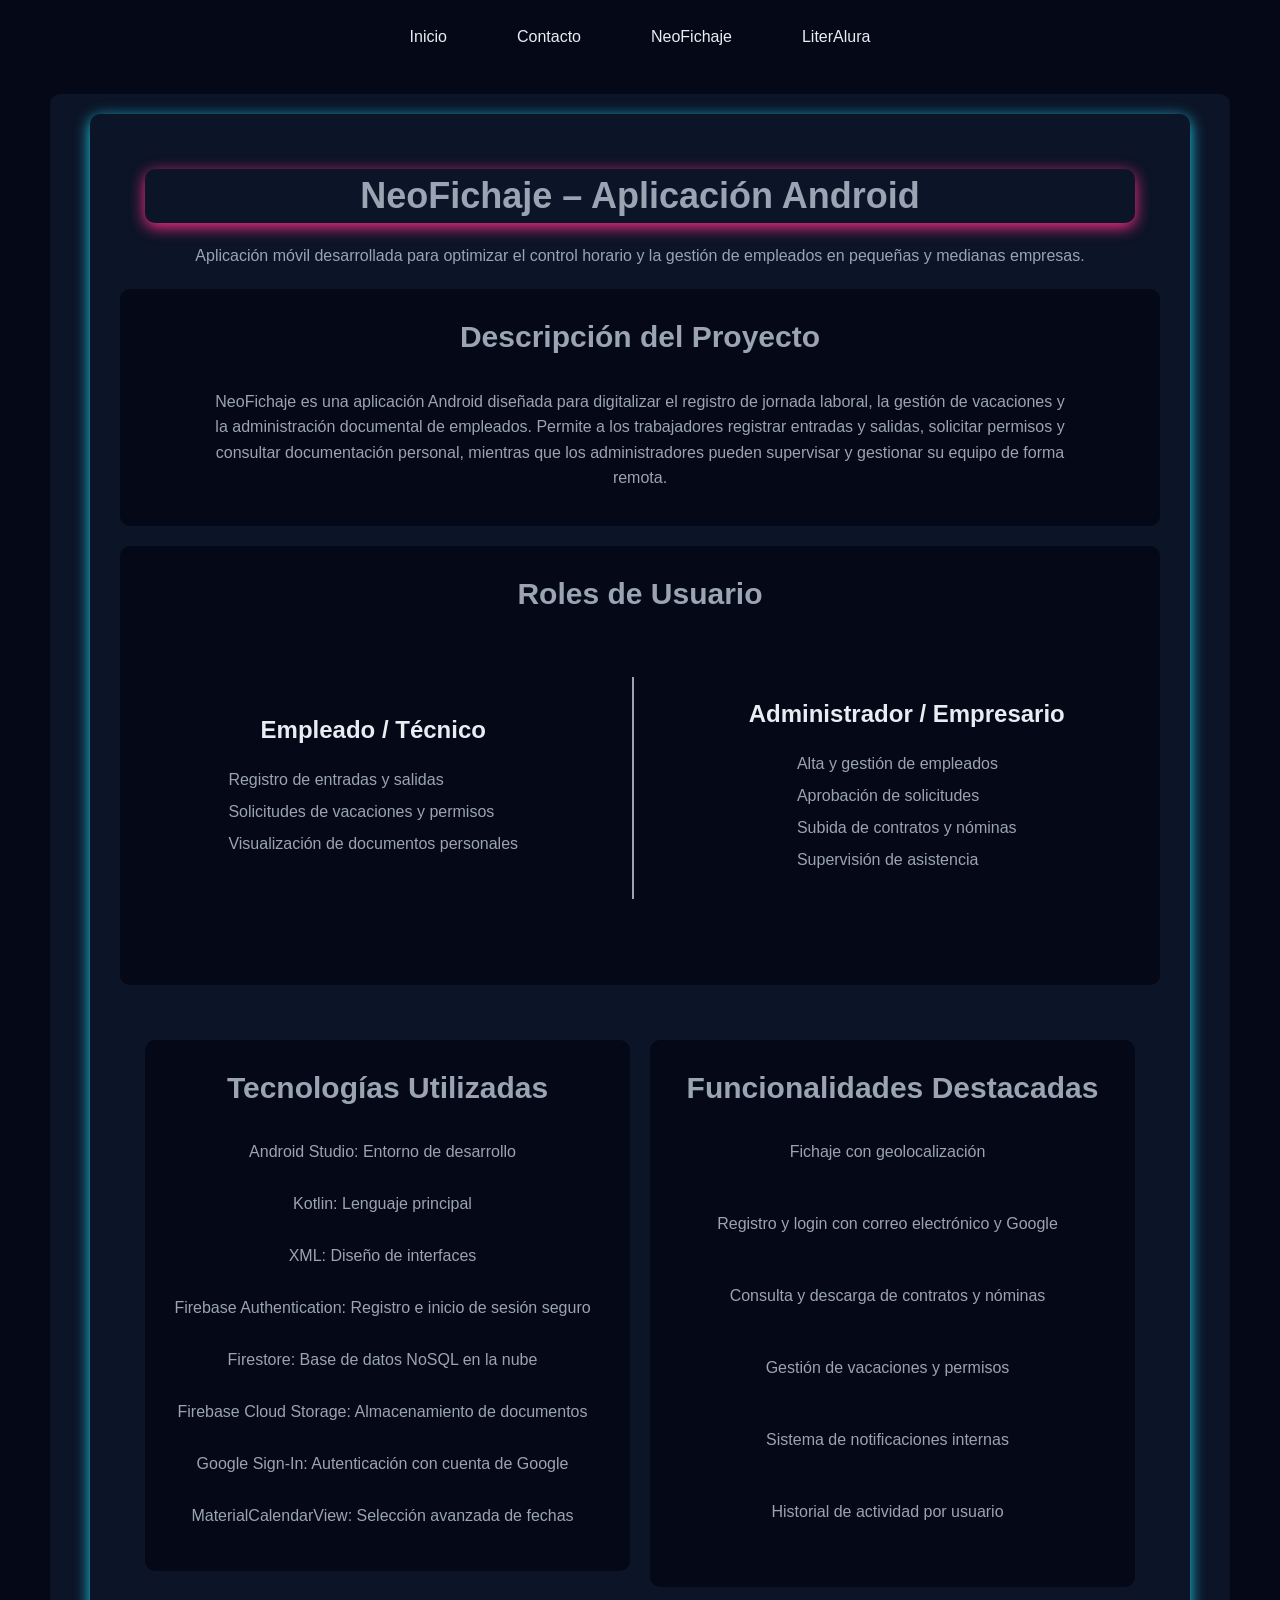
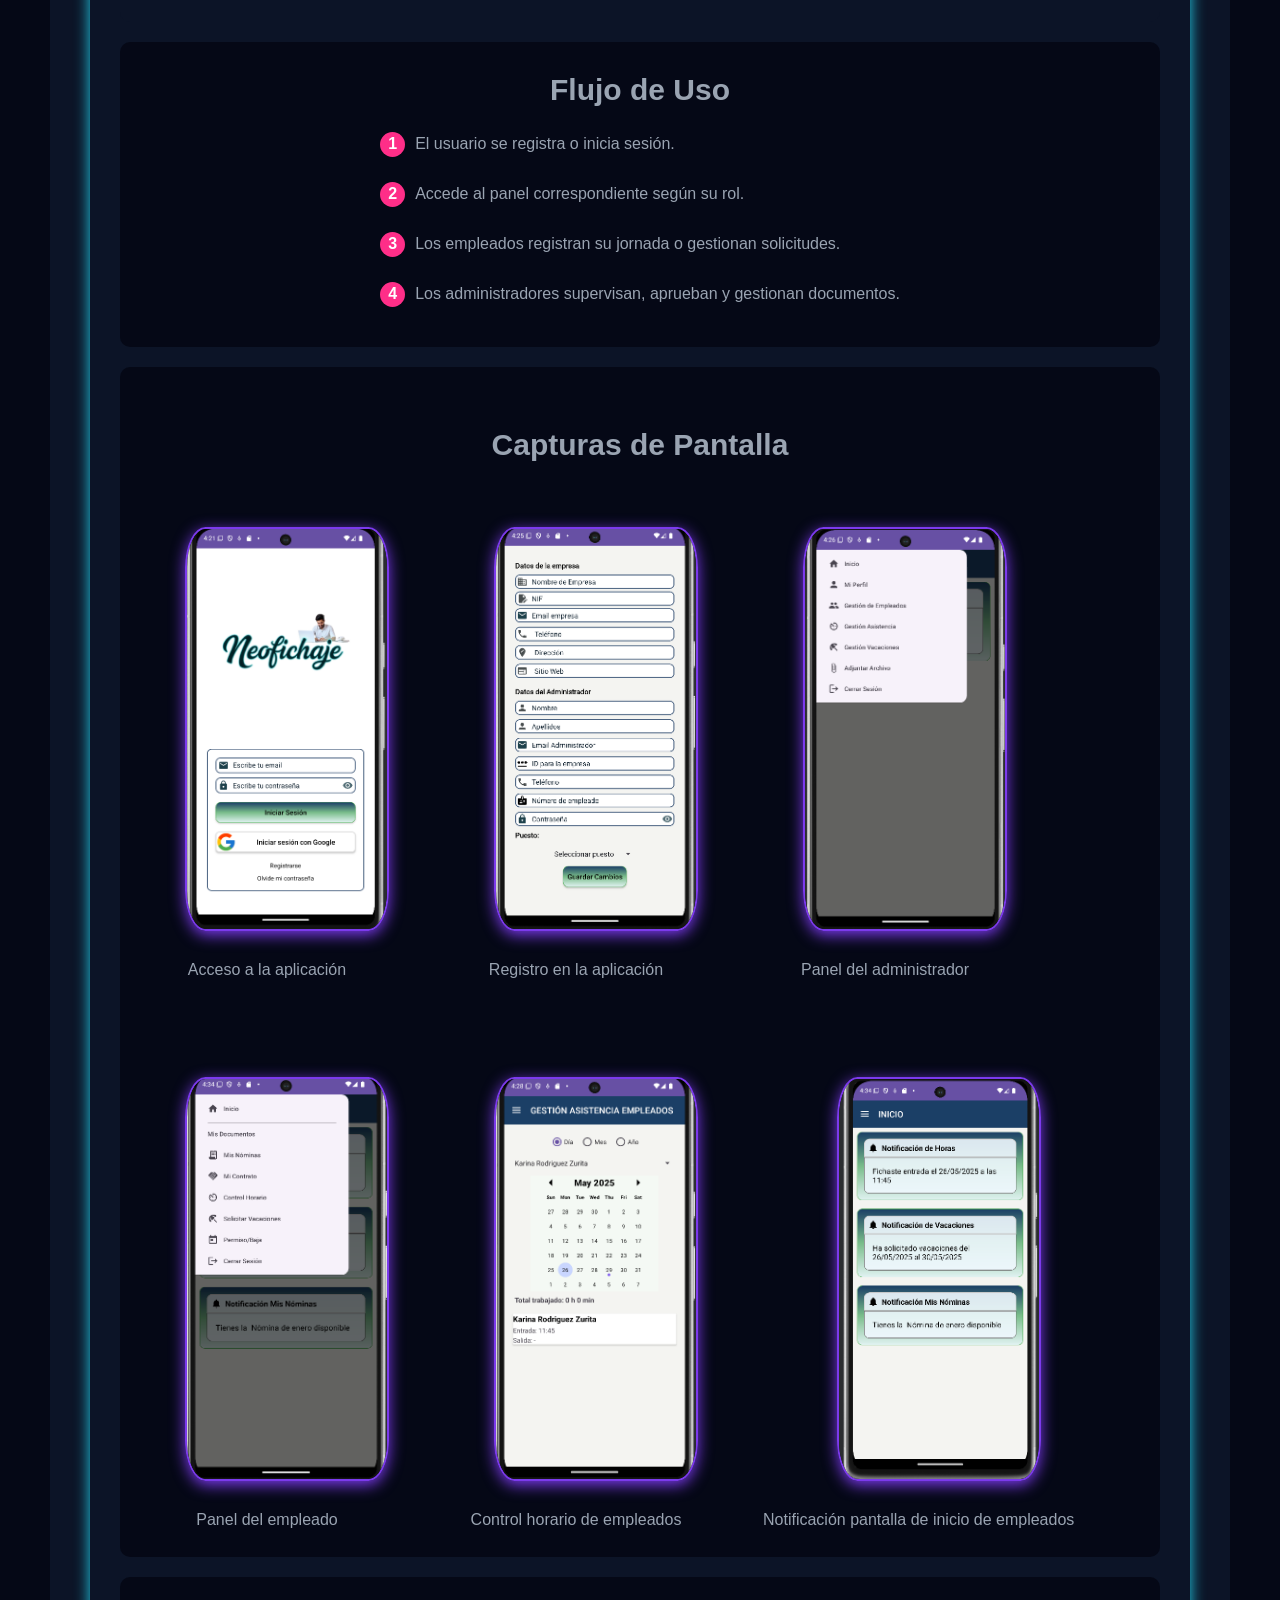
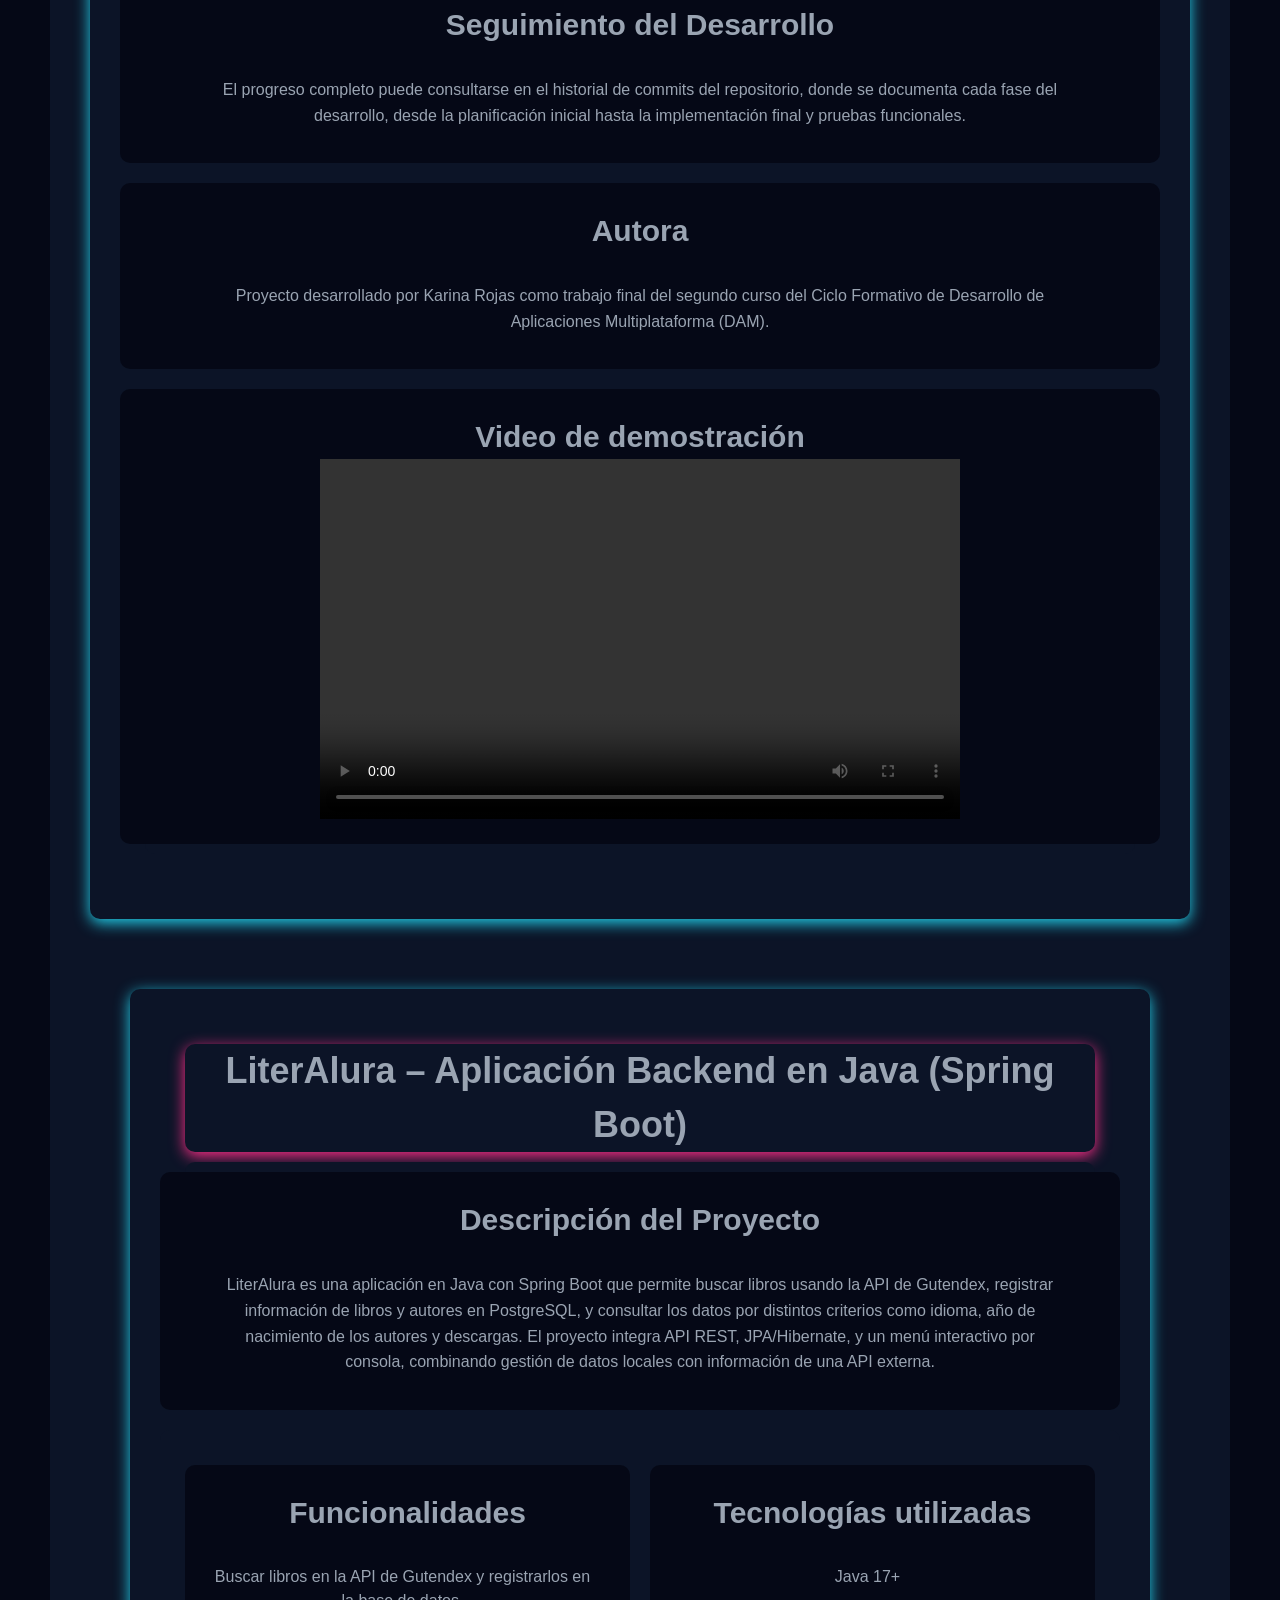
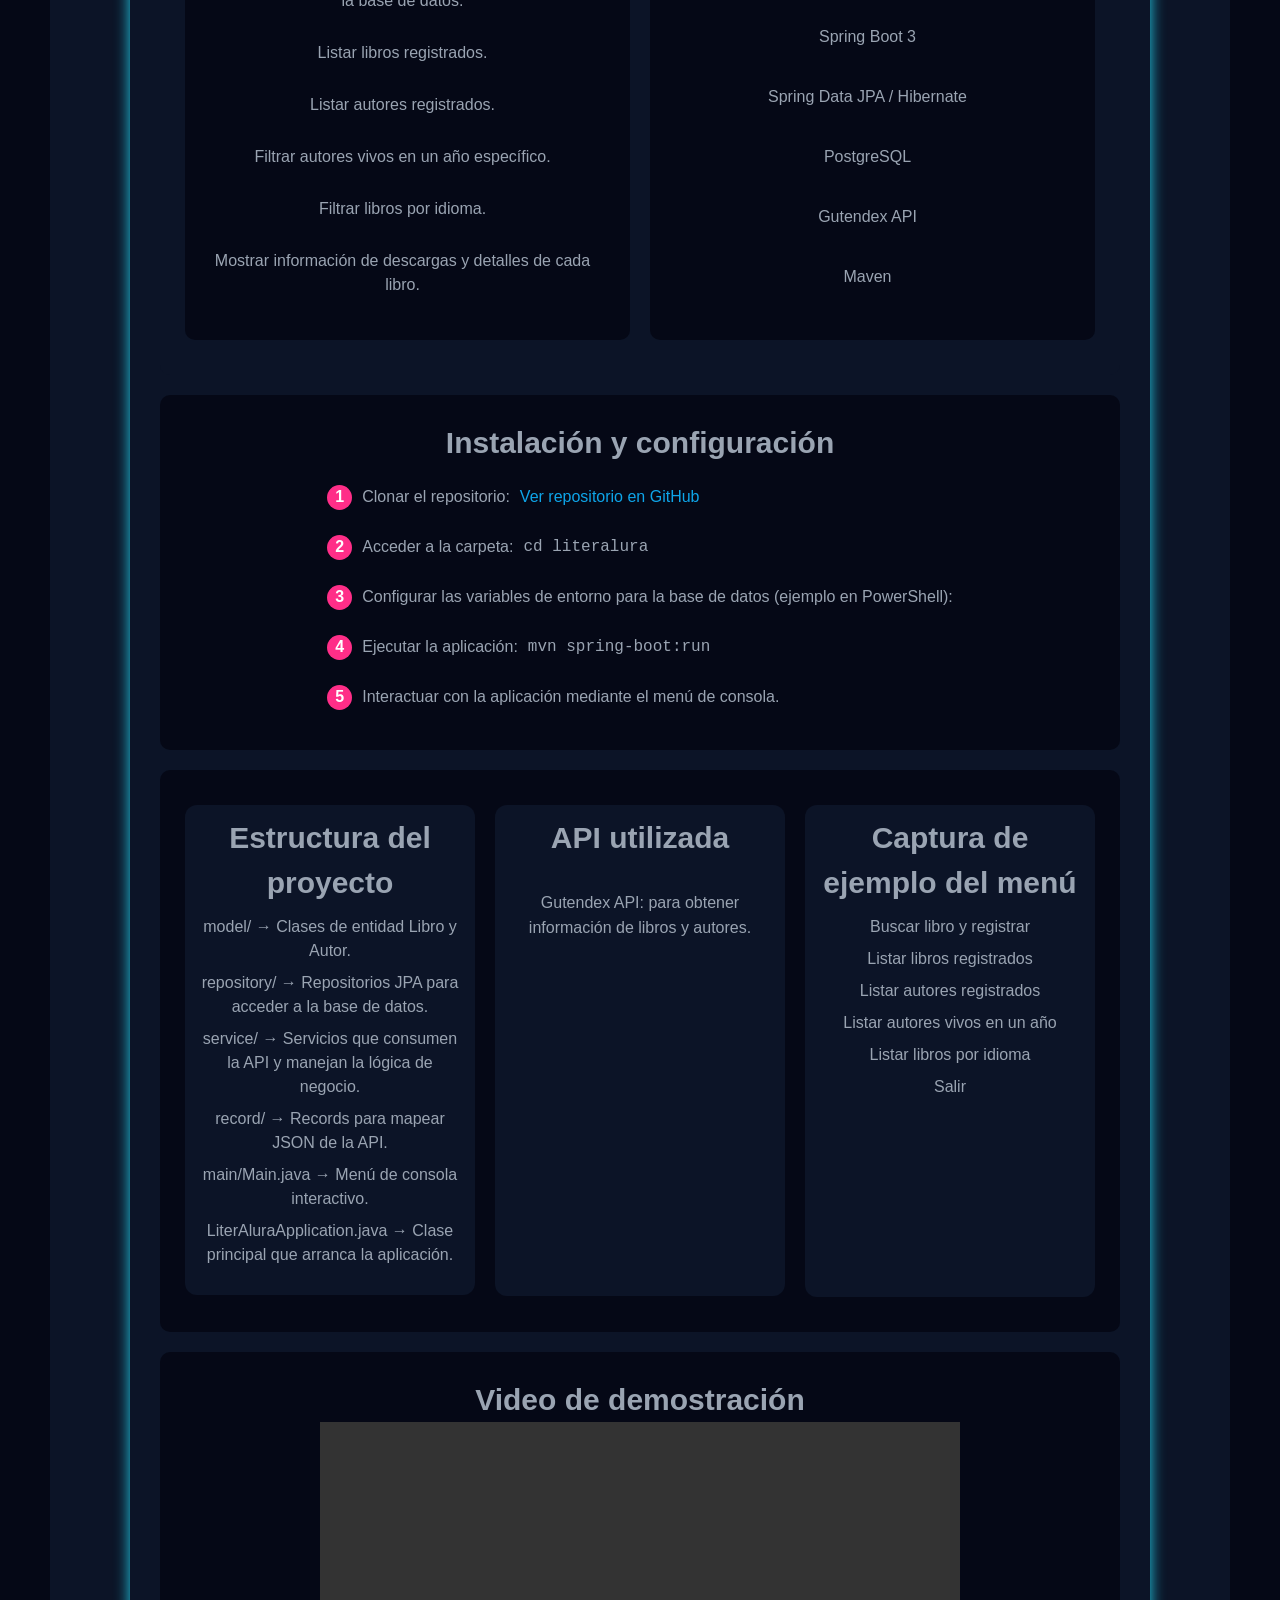
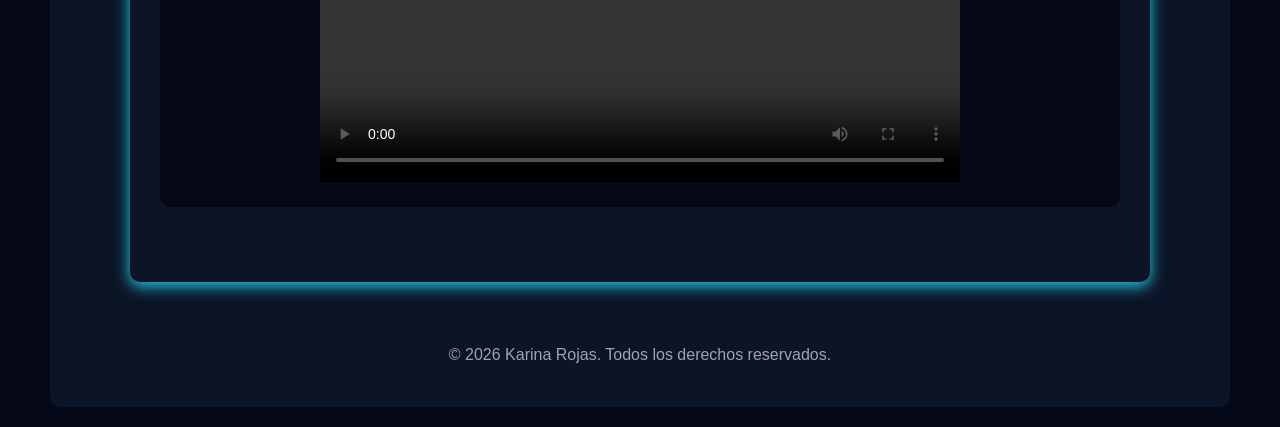
==== commit 60efab28: "feat: Mejora del portfolio y página de proyectos con formulario, UI responsive y estilos consistente" ====
--- a/pages/proyectos.html
+++ b/pages/proyectos.html
@@ -4,8 +4,8 @@
 <head>
     <meta charset="UTF-8">
     <meta name="viewport" content="width=device-width, initial-scale=1.0">
-    <link rel="stylesheet" href="../pages/proyectos.css">
-    <title>Proyectos | NeoFichaje</title>
+    <link rel="stylesheet" href="../style.css">
+    <title>Proyectos</title>
 </head>
 
 <body>
@@ -18,241 +18,249 @@
         </nav>
     </header>
     <main>
-        <article id="neoFichaje" class="content">
+        <article id="neo-fichaje-pro" class="proy-article">
             <h1>NeoFichaje – Aplicación Android</h1>
             <p>
                 Aplicación móvil desarrollada para optimizar el control horario y la gestión de empleados
                 en pequeñas y medianas empresas.
             </p>
-            <section>
-                <h2>Descripción del Proyecto</h2>
-                <p>
-                    NeoFichaje es una aplicación Android diseñada para digitalizar el registro de jornada laboral,
-                    la gestión de vacaciones y la administración documental de empleados.
-                    Permite a los trabajadores registrar entradas y salidas, solicitar permisos
-                    y consultar documentación personal, mientras que los administradores pueden
-                    supervisar y gestionar su equipo de forma remota.
-                </p>
-            </section>
-            <section>
-                <h2>Tecnologías Utilizadas</h2>
-                <ul>
-                    <li><strong>Android Studio:</strong> Entorno de desarrollo</li>
-                    <li><strong>Kotlin:</strong> Lenguaje principal</li>
-                    <li><strong>XML:</strong> Diseño de interfaces</li>
-                    <li><strong>Firebase Authentication:</strong> Registro e inicio de sesión seguro</li>
-                    <li><strong>Firestore:</strong> Base de datos NoSQL en la nube</li>
-                    <li><strong>Firebase Cloud Storage:</strong> Almacenamiento de documentos</li>
-                    <li><strong>Google Sign-In:</strong> Autenticación con cuenta de Google</li>
-                    <li><strong>MaterialCalendarView:</strong> Selección avanzada de fechas</li>
-                </ul>
-            </section>
-
-            <section>
-                <h2>Roles de Usuario</h2>
-
-                <section>
-                    <h3>Empleado / Técnico</h3>
-                    <ul>
-                        <li>Registro de entradas y salidas</li>
-                        <li>Solicitudes de vacaciones y permisos</li>
-                        <li>Visualización de documentos personales</li>
-                    </ul>
-                </section>
-
-                <section>
-                    <h3>Administrador / Empresario</h3>
-                    <ul>
-                        <li>Alta y gestión de empleados</li>
-                        <li>Aprobación de solicitudes</li>
-                        <li>Subida de contratos y nóminas</li>
-                        <li>Supervisión de asistencia</li>
-                    </ul>
-                </section>
-            </section>
-
-            <section>
-                <h2>Funcionalidades Destacadas</h2>
-                <ul>
-                    <li>Fichaje con geolocalización</li>
-                    <li>Registro y login con correo electrónico y Google</li>
-                    <li>Consulta y descarga de contratos y nóminas</li>
-                    <li>Gestión de vacaciones y permisos</li>
-                    <li>Sistema de notificaciones internas</li>
-                    <li>Historial de actividad por usuario</li>
-                </ul>
-            </section>
-
-            <section>
-                <h2>Flujo de Uso</h2>
-                <ol>
-                    <li>El usuario se registra o inicia sesión.</li>
-                    <li>Accede al panel correspondiente según su rol.</li>
-                    <li>Los empleados registran su jornada o gestionan solicitudes.</li>
-                    <li>Los administradores supervisan, aprueban y gestionan documentos.</li>
-                </ol>
-            </section>
-
-            <section>
-                <h2>Estructura del Proyecto</h2>
-                <ul>
-                    <li><strong>/app:</strong> Código fuente principal (Activities, Fragments, ViewModels)</li>
-                    <li><strong>/images:</strong> Capturas para documentación</li>
-                    <li><strong>/gradle:</strong> Configuración del sistema de build</li>
-                    <li><strong>firebase.json:</strong> Configuración de servicios Firebase</li>
-                    <li><strong>README.md:</strong> Documentación del proyecto</li>
-                </ul>
-            </section>
-
-            <section class="capturas">
-                <h2>Capturas de Pantalla</h2>
-                <article class="figure">
-                    <figure>
-                        <img src="../assets/login.png" alt="Pantalla de inicio de sesión de NeoFichaje">
-                        <figcaption>Acceso a la aplicación</figcaption>
-                    </figure>
-
-                    <figure>
-                        <img src="../assets/registro.png" alt="Pantalla de registro NeoFichaje">
-                        <figcaption>Registro en la aplicación</figcaption>
-                    </figure>
-
-                    <figure>
-                        <img src="../assets/menuEmpresario.png" alt="Panel de usuario administrador">
-                        <figcaption>Panel del administrador</figcaption>
-                    </figure>
-
-                    <figure>
-                        <img src="../assets/menuEmpleado.png" alt="Panel de usuario empleado">
-                        <figcaption>Panel del empleado</figcaption>
-                    </figure>
-
-                    <figure>
-                        <img src="../assets/gestionAsistencia.png" alt="Pantalla de control horario">
-                        <figcaption>Control horario de empleados</figcaption>
-                    </figure>
-
-                    <figure>
-                        <img src="../assets/gestionVacaciones.png" alt="Pantalla de control vacaciones">
-                        <figcaption>Control vacaciones de empleados</figcaption>
-                    </figure>
-
-                    <figure>
-                        <img src="../assets/inicioEmpleado.png" alt="Pantalla inicio empleados">
-                        <figcaption>Notificación pantalla de inicio de empleados</figcaption>
-                    </figure>
-                </article>
-
-            </section>
-
-            <section>
-                <h2>Seguimiento del Desarrollo</h2>
-                <p>
-                    El progreso completo puede consultarse en el historial de commits del repositorio,
-                    donde se documenta cada fase del desarrollo, desde la planificación inicial
-                    hasta la implementación final y pruebas funcionales.
-                </p>
-            </section>
-
-            <section>
-                <h2>Autora</h2>
-                <p>
-                    Proyecto desarrollado por Karina Rojas como trabajo final del segundo curso
-                    del Ciclo Formativo de Desarrollo de Aplicaciones Multiplataforma (DAM).
-                </p>
+            <section class="proy-col-neo">
+                <section class="proy-sect">
+                    <h2>Descripción del Proyecto</h2>
+                    <p>
+                        NeoFichaje es una aplicación Android diseñada para digitalizar el registro de jornada laboral,
+                        la gestión de vacaciones y la administración documental de empleados.
+                        Permite a los trabajadores registrar entradas y salidas, solicitar permisos
+                        y consultar documentación personal, mientras que los administradores pueden
+                        supervisar y gestionar su equipo de forma remota.
+                    </p>
+                </section>
+
+                <section class="proy-sect">
+                    <h2>Roles de Usuario</h2>
+                    <section class="roles">
+                        <section class="col">
+                            <h3>Empleado / Técnico</h3>
+                            <ul>
+                                <li>Registro de entradas y salidas</li>
+                                <li>Solicitudes de vacaciones y permisos</li>
+                                <li>Visualización de documentos personales</li>
+                            </ul>
+                        </section>
+
+                        <section class="col">
+                            <h3>Administrador / Empresario</h3>
+                            <ul>
+                                <li>Alta y gestión de empleados</li>
+                                <li>Aprobación de solicitudes</li>
+                                <li>Subida de contratos y nóminas</li>
+                                <li>Supervisión de asistencia</li>
+                            </ul>
+                        </section>
+                    </section>
+
+                </section>
+                <section class="proy-detalles">
+                    <section class="proy-sect-tec">
+                        <h2>Tecnologías Utilizadas</h2>
+                        <ul>
+                            <li>Android Studio: Entorno de desarrollo</li>
+                            <li>Kotlin: Lenguaje principal</li>
+                            <li>XML: Diseño de interfaces</li>
+                            <li>Firebase Authentication: Registro e inicio de sesión seguro</li>
+                            <li>Firestore: Base de datos NoSQL en la nube</li>
+                            <li>Firebase Cloud Storage: Almacenamiento de documentos</li>
+                            <li>Google Sign-In: Autenticación con cuenta de Google</li>
+                            <li>MaterialCalendarView: Selección avanzada de fechas</li>
+                        </ul>
+                    </section>
+
+                    <section class="proy-sect-fun">
+                        <h2>Funcionalidades Destacadas</h2>
+                        <ul>
+                            <li>Fichaje con geolocalización</li>
+                            <li>Registro y login con correo electrónico y Google</li>
+                            <li>Consulta y descarga de contratos y nóminas</li>
+                            <li>Gestión de vacaciones y permisos</li>
+                            <li>Sistema de notificaciones internas</li>
+                            <li>Historial de actividad por usuario</li>
+                        </ul>
+                    </section>
+                </section>
+
+
+                <section class="proy-sect-uso">
+                    <h2>Flujo de Uso</h2>
+                    <ol>
+                        <li><span class="numero">1</span> El usuario se registra o inicia sesión.</li>
+                        <li><span class="numero">2</span> Accede al panel correspondiente según su rol.</li>
+                        <li><span class="numero">3</span> Los empleados registran su jornada o gestionan solicitudes.
+                        </li>
+                        <li><span class="numero">4</span> Los administradores supervisan, aprueban y gestionan
+                            documentos.</li>
+                    </ol>
+                </section>
+
+                <section class="proy-capturas">
+                    <h2>Capturas de Pantalla</h2>
+                    <article class="figure-img">
+                        <figure>
+                            <img src="../assets/login.png" alt="Pantalla de inicio de sesión de NeoFichaje">
+                            <figcaption>Acceso a la aplicación</figcaption>
+                        </figure>
+
+                        <figure>
+                            <img src="../assets/registro.png" alt="Pantalla de registro NeoFichaje">
+                            <figcaption>Registro en la aplicación</figcaption>
+                        </figure>
+
+                        <figure>
+                            <img src="../assets/menuEmpresario.png" alt="Panel de usuario administrador">
+                            <figcaption>Panel del administrador</figcaption>
+                        </figure>
+
+                        <figure>
+                            <img src="../assets/menuEmpleado.png" alt="Panel de usuario empleado">
+                            <figcaption>Panel del empleado</figcaption>
+                        </figure>
+
+                        <figure>
+                            <img src="../assets/gestionAsistencia.png" alt="Pantalla de control horario">
+                            <figcaption>Control horario de empleados</figcaption>
+                        </figure>
+                        <figure>
+                            <img src="../assets/inicioEmpleado.png" alt="Pantalla inicio empleados">
+                            <figcaption>Notificación pantalla de inicio de empleados</figcaption>
+                        </figure>
+                    </article>
+
+                </section>
+
+                <section class="proy-sect">
+                    <h2>Seguimiento del Desarrollo</h2>
+                    <p>
+                        El progreso completo puede consultarse en el historial de commits del repositorio,
+                        donde se documenta cada fase del desarrollo, desde la planificación inicial
+                        hasta la implementación final y pruebas funcionales.
+                    </p>
+                </section>
+
+                <section class="proy-sect">
+                    <h2>Autora</h2>
+                    <p>
+                        Proyecto desarrollado por Karina Rojas como trabajo final del segundo curso
+                        del Ciclo Formativo de Desarrollo de Aplicaciones Multiplataforma (DAM).
+                    </p>
+                </section>
+                <section class="proy-liter">
+                    <h2>Video de demostración</h2>
+                    <video width="640" height="360" controls style="background-color: #ddd;"></video>
+                </section>
             </section>
         </article>
-
-        <article id="literAlura" class="content">
+        <article id="liter-alura-pro" class="proy-article">
             <h1>LiterAlura – Aplicación Backend en Java (Spring Boot)</h1>
-            <section>
-                <h2>Descripción del Proyecto</h2>
-                <p>
-                    LiterAlura es una aplicación en Java con Spring Boot que permite buscar libros
-                    usando la API de Gutendex, registrar información de libros y autores en PostgreSQL,
-                    y consultar los datos por distintos criterios como idioma,
-                    año de nacimiento de los autores y descargas. El proyecto integra API REST,
-                    JPA/Hibernate, y un menú interactivo por consola,
-                    combinando gestión de datos locales con información de una API externa.
-                </p>
+            <section class="proy-col-liter">
+                <section class="proy-liter-des">
+                    <h2>Descripción del Proyecto</h2>
+                    <p>
+                        LiterAlura es una aplicación en Java con Spring Boot que permite buscar libros
+                        usando la API de Gutendex, registrar información de libros y autores en PostgreSQL,
+                        y consultar los datos por distintos criterios como idioma,
+                        año de nacimiento de los autores y descargas. El proyecto integra API REST,
+                        JPA/Hibernate, y un menú interactivo por consola,
+                        combinando gestión de datos locales con información de una API externa.
+                    </p>
+                </section>
+
+                <section class="proy-detalles">
+                    <section class="proy-sect-tec">
+                        <h2>Funcionalidades</h2>
+                        <ul>
+                            <li>Buscar libros en la API de Gutendex y registrarlos en la base de datos.</li>
+                            <li>Listar libros registrados.</li>
+                            <li>Listar autores registrados.</li>
+                            <li>Filtrar autores vivos en un año específico.</li>
+                            <li>Filtrar libros por idioma.</li>
+                            <li>Mostrar información de descargas y detalles de cada libro.</li>
+                        </ul>
+                    </section>
+
+                    <section class="proy-sect-uti">
+                        <h2>Tecnologías utilizadas</h2>
+                        <ul>
+                            <li>Java 17+</li>
+                            <li>Spring Boot 3</li>
+                            <li>Spring Data JPA / Hibernate</li>
+                            <li>PostgreSQL</li>
+                            <li>Gutendex API</li>
+                            <li>Maven</li>
+                        </ul>
+                    </section>
+                </section>
+                <section class="proy-sect-uso">
+                    <h2>Instalación y configuración</h2>
+                    <ol>
+                        <li><span class="numero">1</span> Clonar el repositorio:
+                            <a href="https://github.com/KarinaRojasDev/LiterAlura.git" target="_blank" rel="noopener">
+                                Ver repositorio en GitHub
+                            </a>
+                        </li>
+                        <li><span class="numero">2</span> Acceder a la carpeta:
+                            <code>cd literalura</code>
+                        </li>
+                        <li class="has-sublista">
+                            <span class="numero">3</span> Configurar las variables de entorno para la base de datos (ejemplo en
+                            PowerShell):
+                            <ul class="sublista">
+                                <li>DB_HOST="localhost"</li>
+                                <li>DB1_NAME="LiterAlura"</li>
+                                <li>DB_USER="postgres"</li>
+                                <li>DB_PASSWORD="tu_contraseña"</li>
+                            </ul>
+                        </li>
+                        <li><span class="numero">4</span> Ejecutar la aplicación:
+                            <code>mvn spring-boot:run</code>
+                        </li>
+                        <li><span class="numero">5</span> Interactuar con la aplicación mediante el menú de consola.</li>
+                    </ol>
+                </section>
+                <section class="proy-contenedor">
+                    <section class="proy-tarjeta">
+                        <h2>Estructura del proyecto</h2>
+                        <ul>
+                            <li>model/ → Clases de entidad Libro y Autor.</li>
+                            <li>repository/ → Repositorios JPA para acceder a la base de datos.</li>
+                            <li>service/ → Servicios que consumen la API y manejan la lógica de negocio.</li>
+                            <li>record/ → Records para mapear JSON de la API.</li>
+                            <li>main/Main.java → Menú de consola interactivo.</li>
+                            <li>LiterAluraApplication.java → Clase principal que arranca la aplicación.</li>
+                        </ul>
+                    </section>
+                
+                    <section class="proy-tarjeta">
+                        <h2>API utilizada</h2>
+                        <p>Gutendex API: para obtener información de libros y autores.</p>
+                    </section>
+                
+                    <section class="proy-tarjeta">
+                        <h2>Captura de ejemplo del menú</h2>
+                        <ul>
+                            <li>Buscar libro y registrar</li>
+                            <li>Listar libros registrados</li>
+                            <li>Listar autores registrados</li>
+                            <li>Listar autores vivos en un año</li>
+                            <li>Listar libros por idioma</li>
+                            <li>Salir</li>
+                        </ul>
+                    </section>
+                </section>
+                <section class="proy-liter">
+                    <h2>Video de demostración</h2>
+                    <video width="640" height="360" controls style="background-color: #ddd;"></video>
+                </section>
             </section>
 
-            <section>
-                <h2>Funcionalidades</h2>
-                <ul>
-                    <li>Buscar libros en la API de Gutendex y registrarlos en la base de datos.</li>
-                    <li>Listar libros registrados.</li>
-                    <li>Listar autores registrados.</li>
-                    <li>Filtrar autores vivos en un año específico.</li>
-                    <li>Filtrar libros por idioma.</li>
-                    <li>Mostrar información de descargas y detalles de cada libro.</li>
-                </ul>
-            </section>
-
-            <section>
-                <h2>Tecnologías utilizadas</h2>
-                <ul>
-                    <li>Java 17+</li>
-                    <li>Spring Boot 3</li>
-                    <li>Spring Data JPA / Hibernate</li>
-                    <li>PostgreSQL</li>
-                    <li>Gutendex API</li>
-                    <li>Maven</li>
-                </ul>
-            </section>
-
-            <section>
-                <h2>Instalación y configuración</h2>
-                <ol>
-                    <li>Clonar el repositorio:
-                        <a href="https://github.com/KarinaRojasDev/LiterAlura.git" target="_blank" rel="noopener">Ver
-                            repositorio en GitHub</a>
-                    </li>
-                    <li>Acceder a la carpeta:
-                        <code>cd literalura</code>
-                    </li>
-                    <li>Configurar las variables de entorno para la base de datos (ejemplo en PowerShell):
-                        <ul>
-                            <li>DB_HOST="localhost"</li>
-                            <li>DB1_NAME="LiterAlura"</li>
-                            <li>DB_USER="postgres"</li>
-                            <li>DB_PASSWORD="tu_contraseña"</li>
-                        </ul>
-                    </li>
-                    <li>Ejecutar la aplicación:
-                        <code>mvn spring-boot:run</code>
-                    </li>
-                    <li>Interactuar con la aplicación mediante el menú de consola.</li>
-                </ol>
-            </section>
-
-            <section>
-                <h2>Estructura del proyecto</h2>
-                <ul>
-                    <li><strong>model/</strong> → Clases de entidad Libro y Autor.</li>
-                    <li><strong>repository/</strong> → Repositorios JPA para acceder a la base de datos.</li>
-                    <li><strong>service/</strong> → Servicios que consumen la API y manejan la lógica de negocio.</li>
-                    <li><strong>record/</strong> → Records para mapear JSON de la API.</li>
-                    <li><strong>main/Main.java</strong> → Menú de consola interactivo.</li>
-                    <li><strong>LiterAluraApplication.java</strong> → Clase principal que arranca la aplicación.</li>
-                </ul>
-            </section>
-
-            <section>
-                <h2>API utilizada</h2>
-                <p>Gutendex API: para obtener información de libros y autores.</p>
-            </section>
-            <section>
-                <h2>Captura de ejemplo del menú</h2>
-                <ul>
-                    <li>Buscar libro y registrar</li>
-                    <li>Listar libros registrados</li>
-                    <li>Listar autores registrados</li>
-                    <li>Listar autores vivos en un año</li>
-                    <li>Listar libros por idioma</li>
-                    <li>Salir</li>
-                </ul>
-            </section>
         </article>
         <footer>
             <p>© 2026 Karina Rojas. Todos los derechos reservados.</p>
@@ -260,4 +268,5 @@
     </main>
     <script src="./script.js"></script>
 </body>
+
 </html>
--- a/style.css
+++ b/style.css
@@ -0,0 +1,779 @@
+:root {
+    --fondo-principal: #050816;
+    --fondo-secundario: #0c1427;
+
+    --color-principal: #0ea5e9;
+    --color-secundario: #22d3ee;
+
+    --rosa-acento: #ff2e88;
+    --morado-acento: #7c3aed;
+
+    --texto-principal: #e6edf3;
+    --texto-suave: #9aa4b2;
+    --fondo-card: #111a33;
+}
+
+* {
+    margin: 0;
+    padding: 0;
+}
+
+body{
+    background-color: var(--fondo-principal);
+    font-family: Arial, sans-serif;
+    font-size: 16px;
+    line-height: 1.5;
+    color: var(--texto-suave);
+}
+
+/* HEADER */
+header nav {
+    display: flex;
+    flex-direction: row;
+    justify-content: center;
+    background-color: var(--fondo-principal);
+}
+
+header a {
+    padding: 25px;
+    color: var(--texto-principal);
+    text-decoration: none;
+    transition: .3s ease;
+}
+
+header a:hover {
+    background-color: var(--color-secundario);
+    color: var(--fondo-secundario);
+    transition: .3s ease;
+}
+
+/* MAIN PRESENTACIÓN*/
+main {
+    display: flex;
+    flex-direction: column; /* secciones van en columnas verticales */
+    align-items: center;
+    justify-content: center;
+    padding: 20px 40px;
+    margin: 20px auto;
+    border-radius: 10px;
+    background-color: var(--fondo-secundario);
+    max-width: 1100px;
+}
+
+main section {
+    display: flex;
+    flex-direction: column;
+    justify-content: center;
+    align-items: center;
+    text-align: center;
+    padding: 25px 25px;
+    margin: 10px 0;
+    border-radius: 10px;
+    background-color: var(--fondo-principal);
+    width: 100%;
+}
+
+#presentacion {
+    background-color: var(--fondo-principal);
+    color: var(--texto-suave);
+}
+
+#presentacion img {
+    width: 80%;
+    max-width: 250px;
+    height: auto;
+    border-radius: 50%;
+    border: 5px solid var(--rosa-acento);
+    box-shadow: 0 4px 15px var(--rosa-acento);
+    display: block;
+    margin: 30px auto 20px auto;
+}
+
+h1 {
+    font-size: 36px;
+    text-align: center;
+}
+
+h2 {
+    font-size: 30px;
+    text-align: center;
+}
+
+p {
+    font-size: 16px;
+    line-height: 1.6;
+    text-align: justify;
+    width: 100%;
+    padding-top: 20px;
+}
+
+#presentacion h3{
+    color: var(--texto-suave);
+    margin-bottom: 0;
+    margin-top: 20px;
+}
+
+/* SECCIÓN SOBRE MI */
+#sobre-mi{
+    display: flex;
+    justify-content: space-between;
+    background-color: var(--fondo-secundario);
+    margin-bottom: 20px;
+}
+
+h3 {
+    font-size: 24px;
+    margin-top: 10px;
+    margin-bottom: 10px;
+    color: var(--texto-principal);
+}
+h4 {
+    font-size: 20px;
+    margin-top: 10px;
+    margin-bottom: 10px;
+    color: var(--texto-suave);
+}
+.columna-sobre-mi{
+    display: flex;
+    flex-direction: row;
+    background-color: var(--fondo-secundario);
+    width: 100%;
+    gap: 40px;
+}
+
+/* primera columna */
+.col:first-child{
+    border-right: 2px solid var(--texto-suave);
+    padding-right: 50px;
+    padding-left: 20px;
+    margin-right: 20px;
+    border-radius: 0;
+}
+.col:last-child{
+    padding-right: 20px;
+}
+.col ul li{
+    text-align: justify;
+}
+.destacado{
+    transition: .3s ease;
+    padding: 15px;
+    font-size: 16px;
+    font-weight: normal;
+    border-radius: 10px;
+    background-color: var(--fondo-principal);
+    color: var(--texto-suave);
+}
+.destacado:hover {
+    text-shadow: 0 4px 15px var(--rosa-acento);
+    font-weight: bold;
+    font-size: 15px;
+    border-radius: 10px;
+    transition: .3s ease; 
+}
+
+
+/* SECCIÓN TECNOLOGÍAS */
+#tecnologias{
+    background-color: var(--fondo-principal);
+}
+.columna-tecnologias{
+    display: flex;
+    flex-direction: row;
+    flex-wrap: wrap;
+    align-items: stretch; /* todos los hijos tiene  el mismo alto */
+    width: 100%;
+    gap: 40px;
+}
+.col-tec {
+    width: 30%;
+    background-color: var(--fondo-secundario);
+    padding: 15px;
+    border-radius: 10px;
+    box-sizing: border-box;
+    transition: .5s ease;
+}
+.col-tec:hover{
+    box-shadow: 0 4px 15px var(--color-secundario); /* desplazamiento horizontal vertical difuminado */
+    font-size: 17px;
+    transition: .5 ease;
+}
+
+/* SECCIÓN PROYECTOS */
+/* literAlura */
+#proyectos{
+    background-color: var(--fondo-secundario);
+    padding-bottom: 40px;
+}
+#proyectos h3{
+    margin-bottom: 20px;
+}
+.liter-alura{
+    background-color: var(--fondo-card);
+    border-radius: 20px;
+    transition: .5s ease;
+    margin-bottom: 30px;
+}
+.liter-alura:hover{
+    box-shadow: 0 4px 15px var(--color-secundario);
+    transition: .5s ease;
+}
+
+.liter-alura h4{
+    margin-top: 40px;
+    margin-bottom: 40px;
+}
+.liter-alura p{
+    text-align: justify;
+}
+
+#proyectos img {
+    width: 400px;
+    height: 400px;
+    border: 2px solid var(--rosa-acento);
+    box-shadow: 0 4px 15px var(--rosa-acento);
+    object-fit: cover;
+    border-radius: 10%;
+    margin: 30px auto 20px auto;
+    transition: .4s ease;
+}
+#proyectos img:hover{
+    box-shadow: 2px 4px 15px var(--morado-acento);
+    transition: .4s ease;
+}
+.columna-proyecto-alura {
+    display: flex;
+    flex-direction: row;
+    gap: 40px;
+    width: 100%;
+    padding: 0;
+    align-items: flex-start;
+}
+.col-pro{
+    flex:1;
+    padding: 20px;
+    box-sizing: border-box;
+    border-radius: 10px;
+}
+.col-pro h5{
+    margin-top: 0;
+    padding-bottom: 10px;
+    font-size: 18px;
+    font-weight: bold;
+}
+.col-pro ul li{
+    line-height: 1.6;
+    display: flex;
+}
+.col-pro:first-child{
+    border-right: 2px solid var(--texto-suave);
+    padding-right: 30px;
+    padding-left: 20px;
+    margin-right: 20px;
+    border-radius: 0;
+}
+.col-pro:last-child{
+    padding-right: 30px;
+    padding-left: 0px;
+    margin-right: 20px;
+}
+
+.enlaces-proyecto{
+    padding: 0;
+    display: flex;
+    flex-direction: row;
+    justify-content: space-around;
+    gap: 40px;
+    background-color: var(--fondo-card);
+}
+
+.enlaces-proyecto a{
+    padding: 20px 40px;
+    border-radius: 10px;
+    background-color: var(--fondo-principal);
+    font-weight: bold;
+    transition: .3s ease;
+}
+
+a {
+    color: var(--color-principal);
+    text-decoration: none;
+    transition: .3s ease;
+}
+
+a:hover {
+    color: var(--rosa-acento);
+    transition: .3s ease;
+}
+/* neo-fichaje */
+.neo-fichaje{
+    background-color: var(--fondo-card);
+    border-radius: 20px;
+    transition: .5s ease;
+}
+.neo-fichaje:hover{
+    box-shadow: 0 4px 15px var(--color-secundario);
+    transition: .5s ease;
+}
+.neo-fichaje h4{
+    margin-top: 40px;
+    margin-bottom: 40px;
+}
+.neo-fichaje p{
+    text-align: justify;
+    line-height: 1.6;
+}
+
+.columna-proyecto-neofichaje{
+    display: flex;
+    flex-direction: row;
+    gap: 40px;
+    width: 100%;
+    padding: 0;
+    margin-top: 40px;
+    align-items: flex-start;
+}
+.col-neo{
+    flex: 1;
+    box-sizing: border-box;
+    border-radius: 20px;
+    margin-bottom: 20px;
+}
+
+.col-neo h5{
+    padding-bottom: 10px;
+    font-size: 18px;
+    font-weight: bold;
+}
+.col-neo ul li{
+    line-height: 1.6;
+    display: flex;
+    justify-content: space-between;
+}
+
+.col-neo:first-child{
+    padding-right: 10px;
+    padding-left: 40px;
+    margin-right: 20px;
+}
+
+.col-neo:last-child{
+    border-left: 2px solid var(--texto-suave);
+    border-radius: 0;
+    padding-right: 40px;
+    padding-left: 40px;
+    margin-right: 30px;
+}
+
+/* SECCIÓN HABILIDADES */
+#habilidades{
+    background-color: var(--fondo-secundario);
+    padding: 0;
+    margin: 0;
+}
+
+.habilidades{
+    display: flex;
+    flex-wrap: wrap;
+    gap:10px;
+}
+.habilidades li {
+    background:var(--fondo-card);
+    padding: 6px 12px;
+    border-radius: 20px;
+    font-size: 15px;
+    transition: .3s ease;
+}
+
+.habilidades li:hover {
+    text-shadow: 0 4px 15px var(--color-secundario);
+    color: var(--texto-principal);
+    transition: .5s ease;
+}
+
+/* GENERAL */
+section p, section ul {
+    text-align: center;
+    max-width: 850px;
+    margin: 10px auto;
+}
+ul {
+    list-style-type: none;
+    padding-left: 0;
+    margin-bottom: 15px;
+}
+
+li {
+    margin-bottom: 8px;
+}
+
+/******** PROYECTOS.HTML neo-fichaje*********/
+#neo-fichaje-pro{
+    border-radius: 10px;
+    box-shadow: 0 4px 15px var(--color-secundario);
+    padding-top: 30px;
+    padding: 5%;
+    margin-bottom: 30px;
+}
+#neo-fichaje-pro h1{
+    transition: .5s ease;
+    box-shadow: 0 4px 15px var(--rosa-acento);
+    border-radius: 10px;
+}
+
+#neo-fichaje-pro p{
+    text-align: center;
+}
+#tecnologias-neo ul {
+    line-height: 1.6;
+    text-align: center;
+}
+.proy-col-neo {
+    padding: 0;
+    display: flex;
+    flex-direction: column;
+    background-color: var(--fondo-secundario);
+}
+.roles{
+    display: flex;
+    flex-direction: row;
+}
+.proy-detalles{
+    display: flex;
+    flex-direction: row;
+    gap: 40px;
+    align-items: flex-start;
+    justify-content: center;
+    background-color: var(--fondo-secundario);
+}
+.proy-sect-tec li {
+    padding-top: 20px;
+    margin-right: 10px;
+    gap: 2px;
+}
+.proy-sect-tec:hover{
+    box-shadow: 0 4px 15px var(--rosa-acento);
+    transition: .5s ease;
+}
+.proy-sect-fun li{
+    padding-top: 20px;
+    margin-right: 10px;
+    padding-bottom: 20px;
+    gap: 2px;
+    transition: .5s ease;
+}
+.proy-sect-fun:hover{
+    box-shadow: 0 4px 15px var(--rosa-acento);
+    transition: .5s ease;
+}
+.proy-sect-uso h2{
+    margin-bottom: 10px;
+}
+.proy-sect-uso ol {
+    list-style: none;
+    padding-left: 0;
+}
+
+.proy-sect-uso ol li {
+    padding-top: 10px;
+    margin-bottom: 15px;
+    display: flex;
+    align-items: center;
+    gap: 10px;
+}
+.proy-sect-uso ol li .numero {
+    background-color: var(--rosa-acento);
+    color: white;
+    width: 25px;
+    height: 25px;
+    border-radius: 50%;
+    display: flex;
+    align-items: center;
+    justify-content: center;
+    font-weight: bold;
+    transition: transform 0.3s ease;
+}
+.proy-sect-uso ol li .numero:hover {
+    transform: scale(1.2);
+    box-shadow: 0 4px 15px var(--rosa-acento);
+}
+
+.proy-capturas h2{
+    padding: 30px;
+}
+.figure-img{
+    display: flex;
+    flex-wrap: wrap;
+    gap: 50px;
+}
+.figure-img img{
+    width: 400px;
+    height: 400px;
+    border: 2px solid var(--morado-acento);
+    box-shadow: 0 4px 15px var(--morado-acento);
+    object-fit:cover;
+    border-radius: 10%;
+    margin: 30px auto 20px 40px;
+    transition: .4s ease;
+}
+.figure-img img:hover{
+    box-shadow: 2px 4px 15px var(--rosa-acento);
+    transition: .4s ease;
+}
+/* PROYECTO.HTML -> liter-alura */
+#liter-alura-pro{
+    border-radius: 10px;
+    box-shadow: 0 4px 15px var(--color-secundario);
+    padding-top: 30px;
+    padding: 5%;
+    margin: 40px;
+}
+#liter-alura-pro h1{
+    transition: .5s ease;
+    box-shadow: 0 4px 15px var(--rosa-acento);
+    border-radius: 10px;
+}
+.proy-sect-uti li {
+    padding-top: 20px;
+    margin-right: 10px;
+    padding-bottom: 8px;
+    gap: 2px;
+    transition: .5s ease;
+}
+
+.proy-sect-uti:hover {
+    box-shadow: 0 4px 15px var(--rosa-acento);
+    transition: .5s ease;
+}
+
+.proy-col-liter{
+    padding: 0;
+    display: flex;
+    flex-direction: column;
+    background-color: var(--fondo-secundario);
+}
+.proy-sect-uso ol li .numero {
+    background-color: var(--rosa-acento);
+    color: white;
+    width: 25px;
+    height: 25px;
+    border-radius: 50%;
+    display: flex;
+    align-items: center;
+    justify-content: center;
+    font-weight: bold;
+    transition: transform 0.3s ease;
+}
+
+.proy-sect-uso ol li .numero:hover {
+    transform: scale(1.2);
+    box-shadow: 0 4px 15px var(--rosa-acento);
+}
+
+.proy-sect-uso ol li .sublista {
+    display: none;
+    margin-top: 5px;
+    margin-left: 20px;
+}
+.proy-sect-uso ol li.has-sublista:hover .sublista {
+    display: block;
+    transition: .3s ease;
+}
+.proy-col-liter>.proy-liter:nth-of-type(odd) {
+    background-color: var(--fondo-principal);
+}
+
+.proy-col-liter>.proy-liter:nth-of-type(even) {
+    background-color: var(--fondo-secundario);
+}
+
+.proy-contenedor {
+    display: flex;
+    gap: 15px;
+    flex-direction: column;
+}
+.proy-tarjeta {
+    display: flex;
+    flex-direction: column;
+    background-color: var(--fondo-secundario);
+    padding: 10px;
+    border-radius: 12px;
+    transition: transform 0.3s ease, box-shadow 0.3s ease;
+}
+.proy-tarjeta:hover {
+    transform: translateY(-5px);
+    box-shadow: 0 6px 20px var(--color-secundario);
+}
+
+/******************FORMULARIO.HTML*********************/
+main.principal-oscuro {
+    background-color: var(--fondo-principal);
+}
+#contacto-formulario {
+    background-color: var(--fondo-card);
+    display: flex;
+    flex-direction: column;
+    width: 70%;
+    padding: 10px;
+    border-radius: 12px;
+    gap: 15px;
+}
+
+.formulario-contacto label {
+    color: var(--texto-principal);
+    font-size: 1.1rem;
+    font-weight: 500;
+    display: flex;
+    flex-direction: column;
+    justify-content: center;
+    gap: 5px;
+    margin-top: 15px;
+}
+
+.input-contacto {
+    background-color: var(--fondo-secundario);
+    color: var(--texto-principal);
+    border: 1px solid var(--texto-suave);
+    padding: 10px 40px;
+    border-radius: 8px;
+    transition: 0.3s ease, box-shadow 0.3s ease, border-color 0.3s ease;
+}
+
+.input-contacto:focus, .input-contacto:hover {
+    box-shadow: 0 4px 15px var(--rosa-acento);
+    transform: translateY(-2px);
+    border-color: var(--rosa-acento);
+}
+
+.boton-contacto {
+    background-color: var(--rosa-acento);
+    padding: 10px 50px;
+    border-radius: 10px;
+    color: white;
+    font-weight: bold;
+    cursor: pointer;
+    transition: 0.3s ease;
+}
+
+.boton-contacto:hover {
+    box-shadow: 0 4px 15px var(--rosa-acento);
+    transform: translateY(-2px);
+}
+.boton-contacto {
+    display: flex;
+    justify-content: center;
+    text-align: center;
+    margin-left: 50px;
+    
+}
+footer p{
+    text-align: center;
+    margin-bottom: 20px;
+}
+
+/* Media Queries: desktop ≥768px */
+@media (min-width: 768px) {
+    .formulario-contacto {
+        max-width: 600px;
+        margin: 0 auto;
+    }
+}
+
+/*Querys*/
+@media (min-width: 768px) {
+
+    #sobre-mi {
+        flex-direction: column;
+        gap: 40px;
+        padding: 20px 40px;
+    }
+
+    #presentacion {
+        display: flex;
+        flex-direction: column;
+        align-items: center;
+        justify-content: flex-start;
+        padding: 20px;
+        background-color: var(--fondo-principal);
+        color: var(--texto-suave);
+        max-width: 100%;
+        box-sizing: border-box;
+        gap: 20px;
+        text-align: center;
+    }
+
+    #presentacion img {
+        width: 300px;
+        margin: 40px auto 40px auto;
+    }
+
+    #presentacion h1,#presentacion h2,#presentacion p,#presentacion h3,#presentacion h3+p {
+        max-width: 100%;
+        word-wrap: break-word;
+        padding: 0 5%;
+    }
+
+    .columna-sobre-mi {
+        flex-direction: row;
+        gap: 40px;
+    }
+
+    .col:first-child {
+        border-right: 2px solid var(--texto-suave);
+        padding-right: 50px;
+        padding-left: 20px;
+        margin-right: 20px;
+    }
+
+    .col:last-child {
+        padding-right: 20px;
+    }
+
+    .roles {
+        flex-direction: row;
+        gap: 20px;
+    }
+    .roles .col {
+        flex: 1;
+    }
+
+    .proy-detalles {
+        flex-direction: row;
+        gap: 20px;
+    }
+
+    .proy-contenedor {
+        flex-direction: row;
+        gap: 20px;
+        flex-wrap: wrap;
+        align-items: flex-start;
+    }
+    
+    .proy-tarjeta {
+        flex: 1;
+    }
+
+    .proy-tarjeta:nth-child(2){
+        padding-bottom: 345px;
+    }
+    .proy-tarjeta:nth-child(3){
+        padding-bottom: 180px;
+    }
+       
+    .proy-capturas .figure-img {
+        flex-direction: row;
+        flex-wrap: wrap;
+        gap: 65px;
+    }
+    
+    .proy-capturas img {
+        width: 200px;
+    }
+    
+        /* Header nav horizontal */
+        header nav {
+            flex-direction: row;
+            justify-content: center;
+            gap: 20px;
+        }
+}
